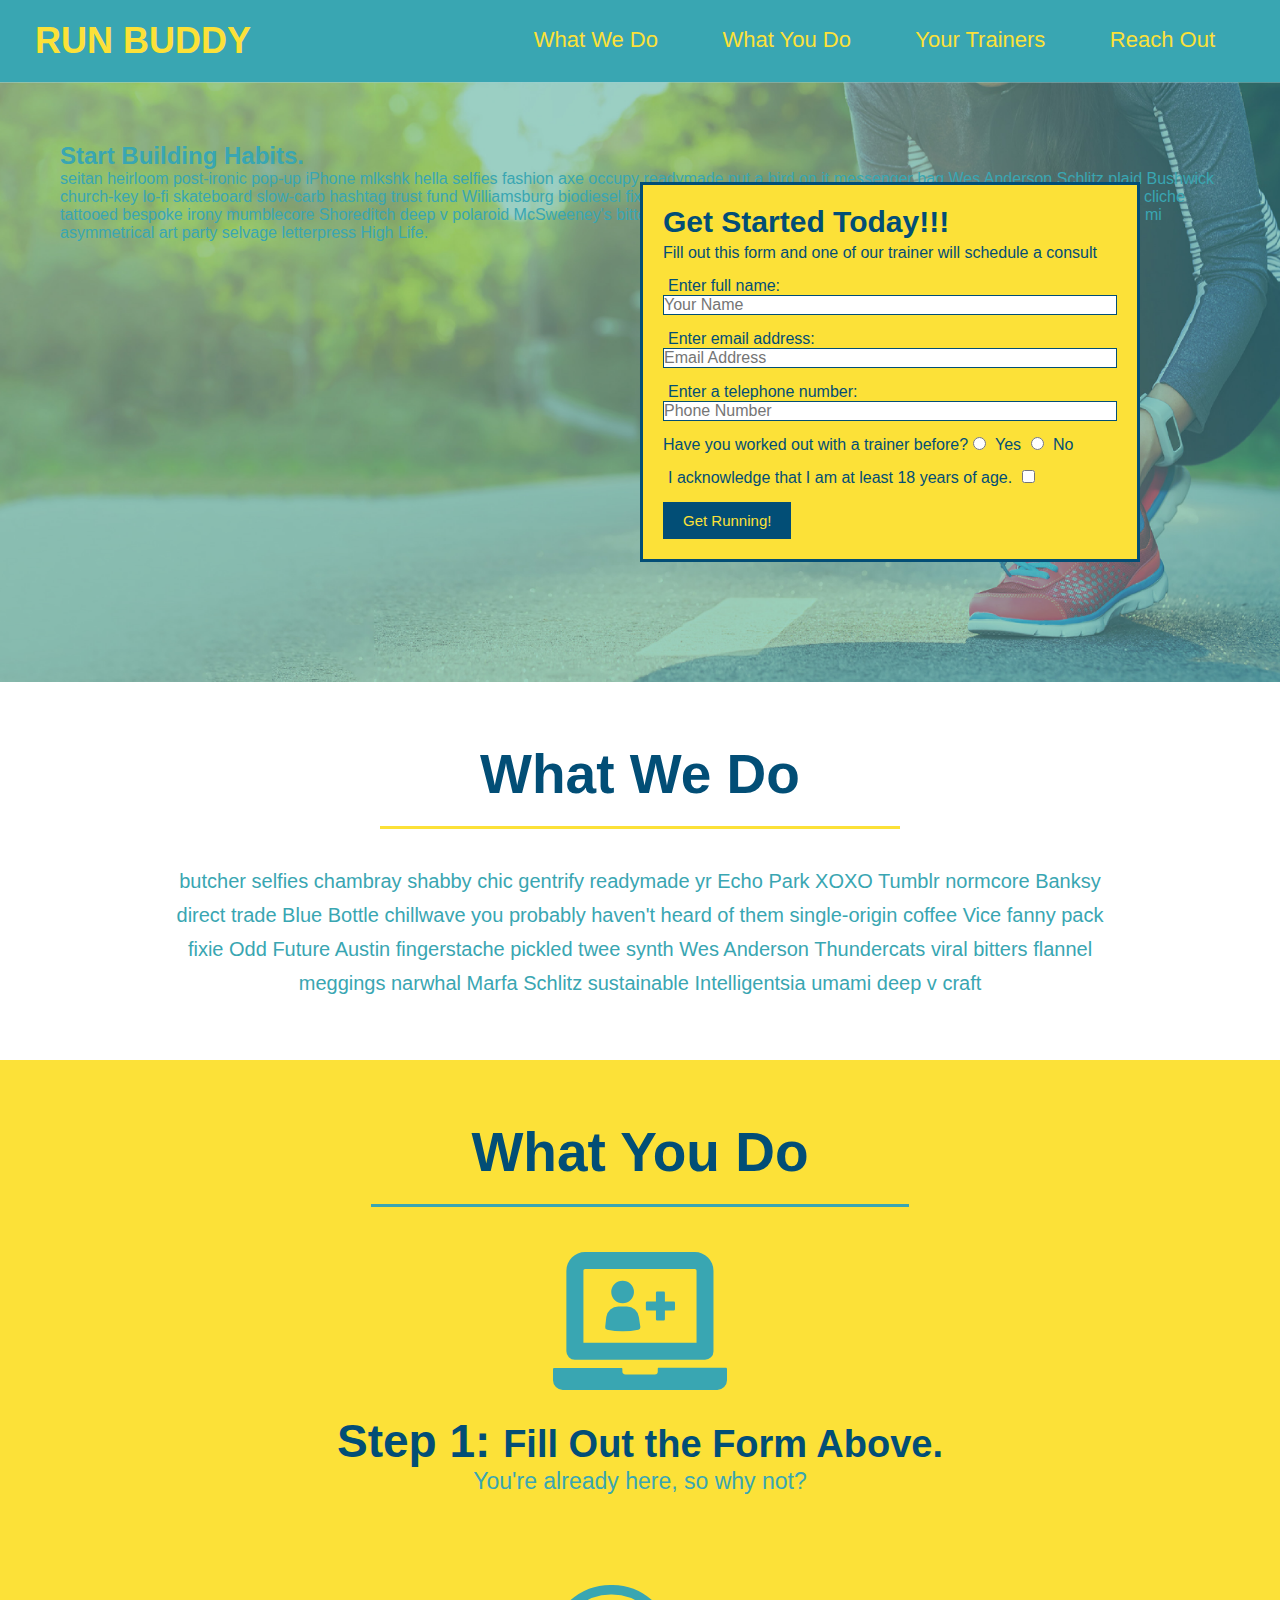
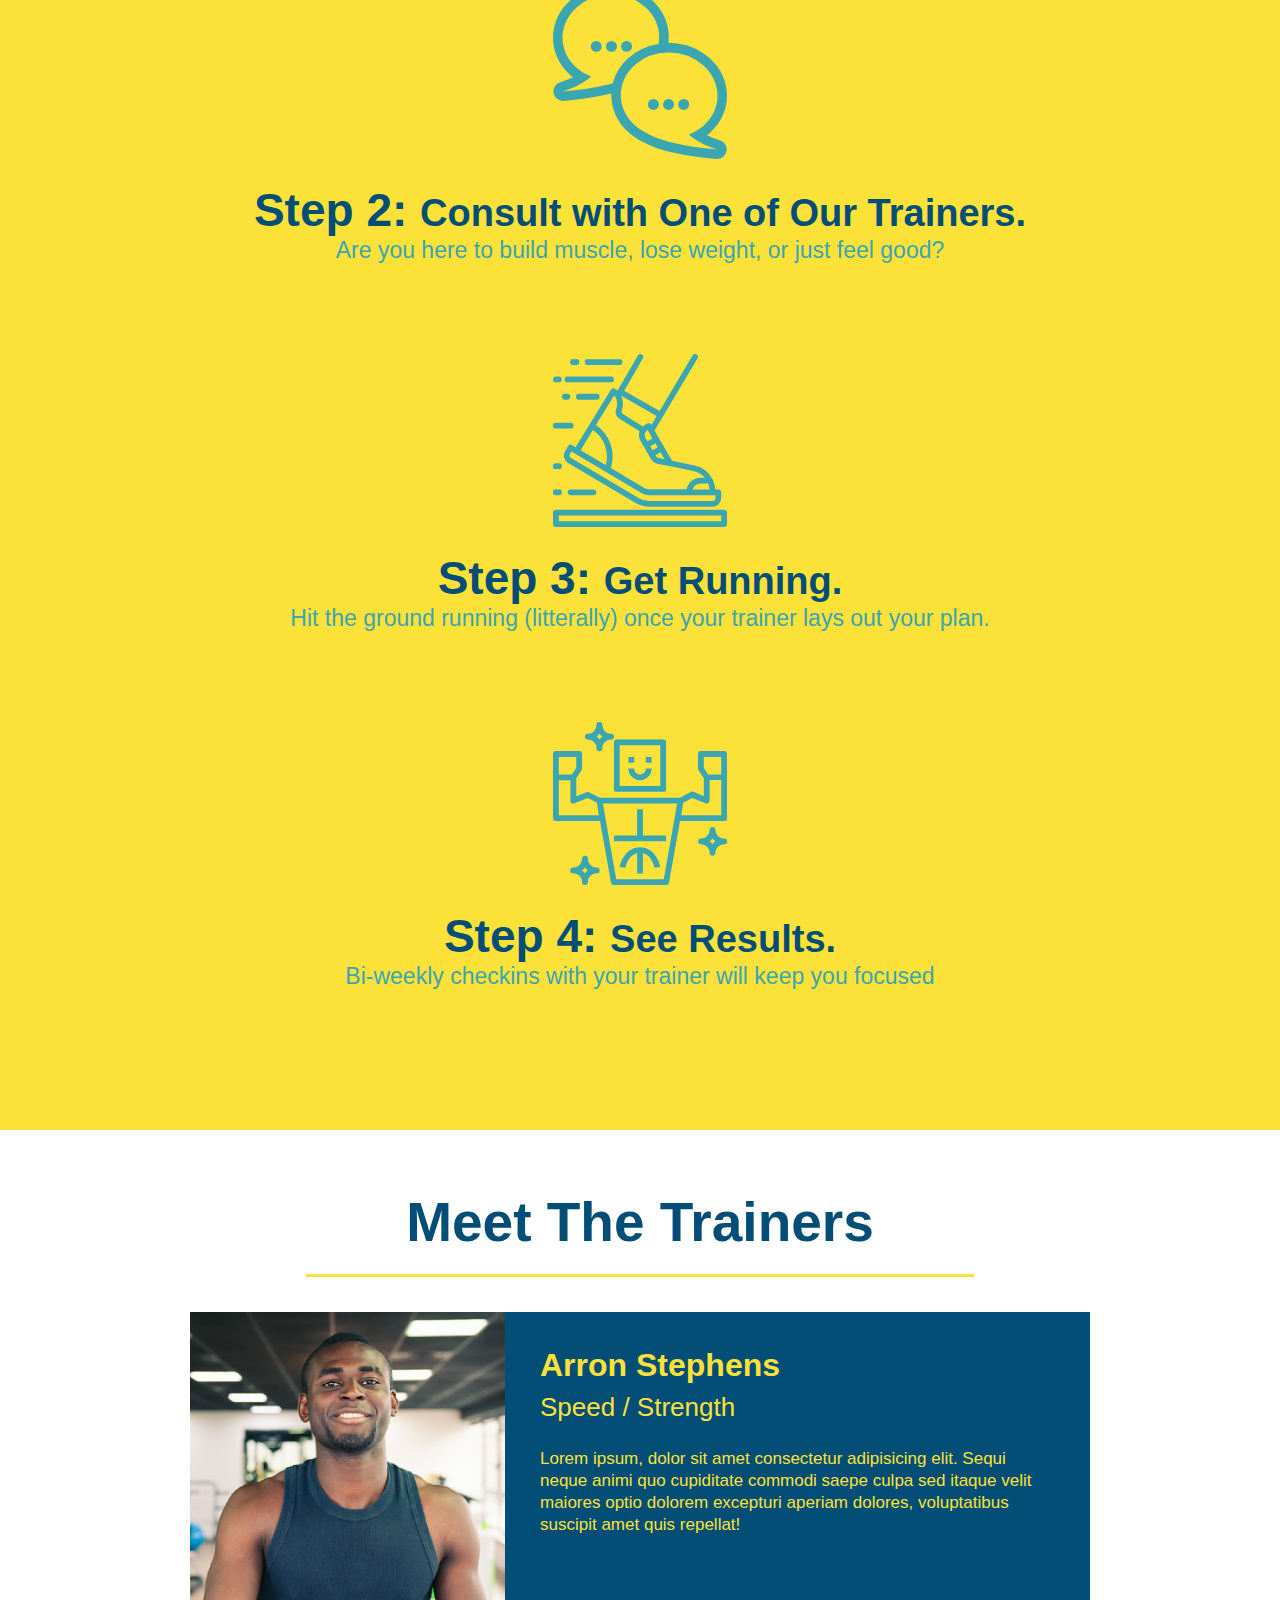
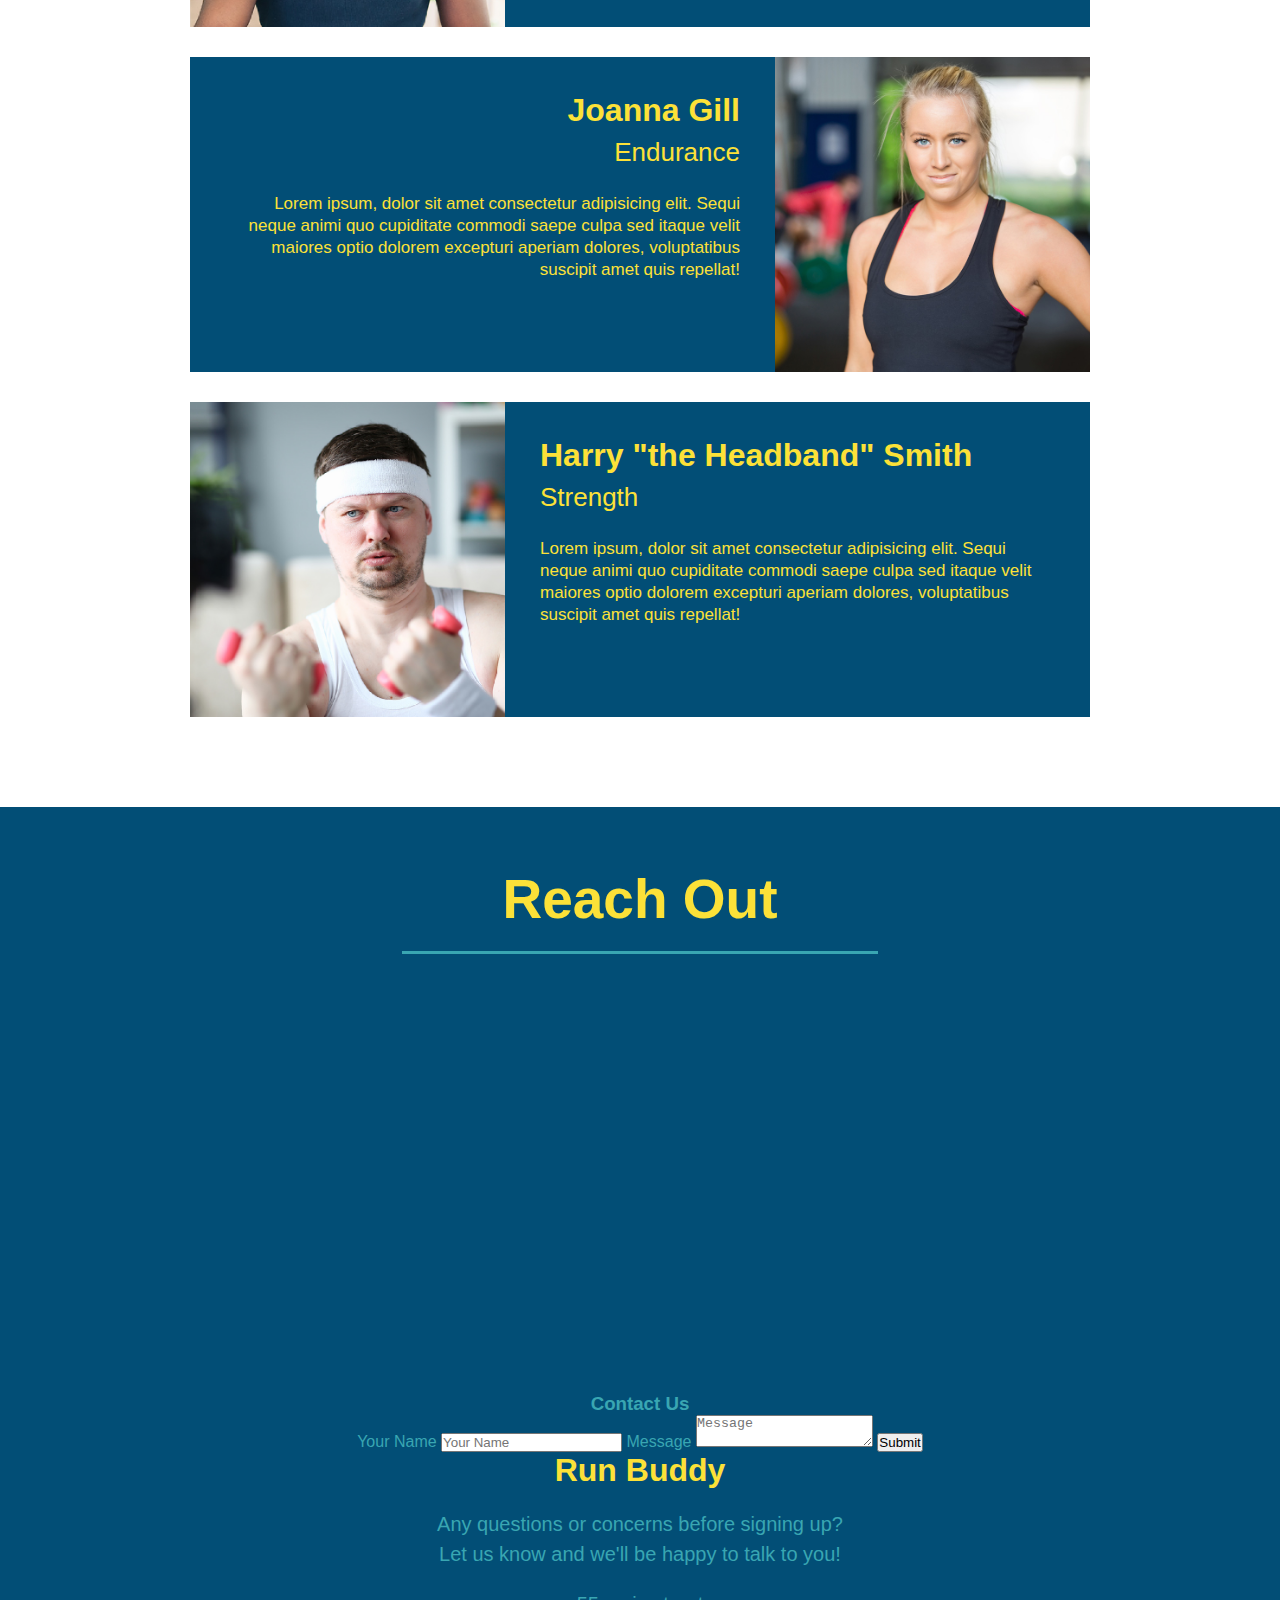
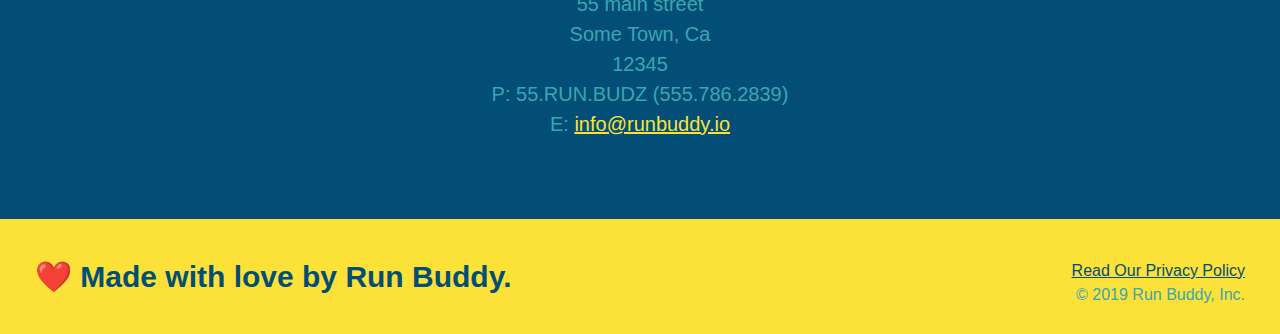
==== index.html @ d1b33582 "add contact form" ====
<!DOCTYPE html>
<html lang="en">
    <head>
        <meta charset="UTF-8" />
        <title>Run Buddy</title>

        <link rel="stylesheet" href="./assets/css/style.css" />
        
    </head>

    <body>
        <header>
        <h1>
           <a href="/">RUN BUDDY</a>
        </h1>

        <nav>
        <!-- Unordered list element-->
        <ul>
            <li>
                <!--Anchor Element-->
                <a href="#what-we-do">What We Do</a>
            </li>
            <li>
                <a href="#what-you-do">What You Do</a>
            </li>
            <li>
                <a href="#your-trainers">Your Trainers</a>
            </li>
            <li>
                <a href="#reach-out">Reach Out</a>
            </li>
        </ul>
        </nav>
        </header>

<!-- hero/jumbotron -->        
        <section class="hero">
            <div class ="hero-cta">
                <h2>Start Building Habits.</h2>
                <P>
                    seitan heirloom post-ironic pop-up iPhone mlkshk hella selfies fashion axe occupy readymade put a bird on it messenger bag Wes Anderson Schlitz plaid Bushwick church-key lo-fi skateboard slow-carb hashtag trust fund Williamsburg biodiesel fixie farm-to-table 8-bit banjo XOXO Banksy chillwave bicycle rights retro cliche tattooed bespoke irony mumblecore Shoreditch deep v polaroid McSweeney's bitters cray gentrify tofu Marfa you probably haven't heard of them yr banh mi asymmetrical art party selvage letterpress High Life.
                </P>
            </div>
            <div class="hero-form">
                <h3>Get Started Today!!!</h3>
                <p>Fill out this form and one of our trainer will schedule a consult</p>
                <form>
                    <label for="name">Enter full name:</label>
                    <input type="text" placeholder="Your Name" name="name" id="name" class="form-input" />
                    <label for="email">Enter email address:</label>
                    <input type="email" placeholder="Email Address" name="email" id="email" class="form-input" />
                    <label for="phone">Enter a telephone number:</label>
                    <input type="tel" placeholder="Phone Number" name="phone" id="phone" class="form-input" />
                    <p>
                        Have you worked out with a trainer before?
                        <input type="radio" name="trainer-confirm" id="trainer-yes" />
                        <label for="trainer-yes">Yes</label>
                        <input type="radio" name="trainer-confirm" id="trainer-no" />
                        <label for="trainer-no">No</label>
                    </p>   
                    <p>
                        <label for="checkbox">
                            I acknowledge that I am at least 18 years of age.
                        </label>
                        <input type="checkbox" name="age-confirm" id="checkbox" />
                    </p>
                    <button type="submit">
                        Get Running!
                    </button>
                </form>
            </div>
        </section>

<!-- "what we do" section-->        
        <section id="what-we-do" class="intro">
            <h2 class="section-title primary-border">What We Do</h2>
            <p>butcher selfies chambray shabby chic gentrify readymade yr Echo Park XOXO Tumblr normcore Banksy direct trade Blue Bottle chillwave you probably haven't heard of them single-origin coffee Vice fanny pack fixie Odd Future Austin fingerstache pickled twee synth Wes Anderson Thundercats viral bitters flannel meggings narwhal Marfa Schlitz sustainable Intelligentsia umami deep v craft</p>
        </section>


<!-- "what you do" section-->        
        <section id="what-you-do" class="steps">
            <h2 class="section-title secondary-border">What You Do</h2>

            <div>
                <img src="./assets/images/step-1.svg" alt="" />
                <h3>Step 1: <span>Fill Out the Form Above.</span></h3>
                <p>You're already here, so why not?</p>
            </div>

            <div>
                <img src="./assets/images/step-2.svg" alt="" />
                <h3>Step 2: <span>Consult with One of Our Trainers.</span></h3>
                <p>Are you here to build muscle, lose weight, or just feel good?</p>
            </div>

            <div>
                <img src="./assets/images/step-3.svg" alt="" />
                <h3>Step 3: <span>Get Running.</span></h3>
                <p>Hit the ground running (litterally) once your trainer lays out your plan.</p>
            </div>

            <div>
                <img src="./assets/images/step-4.svg" alt="" />
                <h3>Step 4: <span>See Results.</span></h3>
                <p>Bi-weekly checkins with your trainer will keep you focused</p>
            </div>

        </section>


<!-- "meet the trainers" section-->        
        <section id="your-trainers" class="trainers">
            <h2 class="section-title primary-border">Meet The Trainers</h2>
 
            <article class="trainer">
                <img src="./assets/images/trainer-1.jpg" alt="Arron Stephens in his workout clothes, ready to pump iron" />
                <div class="trainer-bio text-left">
                <h3>Arron Stephens</h3>
                <h4>Speed / Strength</h4>
                <p>
                    Lorem ipsum, dolor sit amet consectetur adipisicing elit. Sequi neque animi quo cupiditate commodi saepe culpa sed
                    itaque velit maiores optio dolorem excepturi aperiam dolores, voluptatibus suscipit amet quis repellat!
                </p>
                </div>
            </article>

            <article class="trainer">
                <div class="trainer-bio text-right">
                    <h3>Joanna Gill</h3>
                    <h4>Endurance</h4>
                    <p>
                        Lorem ipsum, dolor sit amet consectetur adipisicing elit. Sequi neque animi quo cupiditate commodi saepe culpa sed
                        itaque velit maiores optio dolorem excepturi aperiam dolores, voluptatibus suscipit amet quis repellat!
                    </p>
                </div>
                <img src="./assets/images/trainer-2.jpg" alt="Joanna Gill cooling off after a workout" />
            </article>

            <article class="trainer">
                <img src="./assets/images/trainer-3.jpg" alt="Harry Smith wearing a headband and lifting comically small pink weights" />
                <div class="trainer-bio text-left">
                    <h3>Harry "the Headband" Smith</h3>
                    <h4>Strength</h4>
                    <p>
                        Lorem ipsum, dolor sit amet consectetur adipisicing elit. Sequi neque animi quo cupiditate commodi saepe culpa sed
      itaque velit maiores optio dolorem excepturi aperiam dolores, voluptatibus suscipit amet quis repellat!
                    </p>
                </div>
            </article>

        </section>


<!-- "reach out" section-->        
         <section id="reach-out" class="contact">
             <h2 class="section-title secondary-border">Reach Out</h2>
            <div class="contact-info">
                <iframe src="https://www.google.com/maps/embed?pb=!1m18!1m12!1m3!1d3031.594899245527!2d-112.01716638434816!3d40.55053825541405!2m3!1f0!2f0!3f0!3m2!1i1024!2i768!4f13.1!3m3!1m2!1s0x875285639f9031a1%3A0x355ff1f5c9255551!2s5203%20W%20Lake%20Terrace%20Ave%2C%20South%20Jordan%2C%20UT%2084009!5e0!3m2!1sen!2sus!4v1619618824738!5m2!1sen!2sus" 
                style="border:0;" 
                allowfullscreen="" 
                loading="lazy">
            </iframe>
            </div>
            <div class="contact-form">
                <h3>Contact Us</h3>
                <form>
                    <label for="contact-name">Your Name</label>
                    <input type="text" id="contact-name" placeholder="Your Name" />

                    <label for="contact-message">Message</label>
                    <textarea id="contact-message" placeholder="Message"></textarea>

                    <button type="submit">Submit</button>
                </form>
            </div>
            
            <div class="contact-info">
                <h3>Run Buddy</h3>
                <p>
                    Any questions or concerns before signing up?
                    <br />
                    Let us know and we'll be happy to talk to you!
                </p>
                <address>
                    55 main street <br />
                    Some Town, Ca <br />
                    12345<br />
                    P: 55.RUN.BUDZ (555.786.2839)<br />
                    E: <a href="mailto:info@runbuddy.io">info@runbuddy.io</a>
                </address>
            </div>
        </section>

<!-- footer -->        
        <footer>
            <h2>❤️ Made with love by Run Buddy.</h2>
            <div>
                <a href="./privacy-policy.html">Read Our Privacy Policy</a><br />
                &copy; 2019 Run Buddy, Inc.
            </div>
        </footer>
    </body>
</html>
---- assets/css/style.css ----
* {
  margin: 0;
  padding: 0;
  box-sizing: border-box;
}

body {
    /* more on this crazy alphanumerical value in a minute! */
    color: #39a6b2;
    font-family: Helvetica, Arial, sans-serif;
  }

header {
  padding: 20px 35px;
  background-color: #39a6b2;
}

header h1 {
  font-weight: bold;
  font-size: 36px;
  color: #fce138;
  margin: 0;
  display: inline;
}

header a {
  text-decoration: none;
  color: #fce138;
}

header nav {
  float: right;
  margin: 7px 0;
}

header nav ul li {
  display: inline;
}

header nav ul li a {
  margin: 0 30px;
  font-weight: lighter;
  font-size: 22px;
}

footer {
  background: #fce138;
  width: 100%;
  padding: 40px 35px;
}

footer h2 {
  display: inline;
  color: #024e76;
  font-size: 30px;
  margin: 0;
}

footer div {
  float: right;
  line-height: 1.5;
  text-align: right;
}

footer a {
  color: #024e76;
}

section {
  padding: 60px;
}

.hero {
  background-image: url("../images/hero-bg.jpg");
  height: 600px;
  background-size: cover;
  background-position: center;
  position: relative;
}

.hero-form {
  border: 3px solid #024e76;
  background-color: #fce138;
  padding: 20px;
  width: 500px;
  color: #024e76;
  position: absolute;
  bottom: 120px;
  right: 140px;
}

.hero-form h3 {
  margin: 0;
  font-size: 30px;
}

.hero-form p {
  margin: 5px 0 15px 0;
}

.form-input {
  border: 1px solid #024e76;
  display: block;
  padding: 7px 15 px;
  font-size: 16px;
  color: #024e76;
  width: 100%;
  margin-bottom: 15px;
}

.hero-form label  {
  margin: 0 5px;
}

.hero-form button {
  color: #fce138;
  background-color: #024e76;
  border: none;
  padding: 10px 20px;
  font-size: 16xpx;
  font-size: 15px;
}

.intro {
  text-align: center;
}


.intro p {
  line-height: 1.7;
  color: #39a6b2;
  width: 80%;
  font-size: 20px;
  margin: 0 auto;
}

/* what you do section */

.steps {
  text-align: center;
  background: #fce138;
}

.steps div {
  margin-bottom: 80px;
}

.steps img {
  width: 15%;
  margin: 10px 0;
}

.steps h3 {
  color: #024e76;
  font-size: 46px;
  margin-top: 10px;
}

.steps p {
  color: #39a6b2;
  font-size: 23px;
}

.section-title {
  font-size: 55px;
  display: inline-block;
  padding: 0 100px 20px 100px;
  border-bottom: 3px solid;
  margin-bottom: 35px;
  color: #024e76;
}

.primary-border {
  border-color: #fce138;
}

.secondary-border {
  border-color: #39a6b2;
}

.steps span {
  font-size: 38px;
}

.trainers {
  text-align: center;
}

.trainer {
  width: 900px;
  margin: 0 auto 30px auto;
  background: #024e76;
  color: #fce138;
  overflow: auto;
}

.trainer img {
  width: 35%;
  float: left;
}

.trainer-bio {
  padding: 35px;
  float: left;
  width: 65%
}

.text-left {
  text-align: left;
}

.text-right {
  text-align: right;
}

.trainer-bio h3 {
  font-size: 32px;
  margin-bottom: 8px;
}

.trainer-bio h4 {
  font-weight: lighter;
  font-size: 26px;
  margin-bottom: 25px;
}

.trainer-bio p {
  font-size: 17px;
  line-height: 1.3;
}

.contact {
  text-align: center;
  background: #024e76;
}

.contact h2 {
  color: #fce138;
}

.contact-info iframe {
  width: 400px;
  height: 400px;
}

.contact-info div {
  width: 410px;
  display: inline-block;
  vertical-align: top;
  text-align: left;
  margin: 30px 0 0 60px;
  color: white;
}

.contact-info h3 {
  color: #fce138;
  font-size: 32px;
}

.contact-info p, .contact-info address {
  margin: 20px 0;
  line-height: 1.5;
  font-size: 20px;
  font-style: normal;
}

.contact-info a {
  color: #fce138;
}

.secondary-content {
  
}
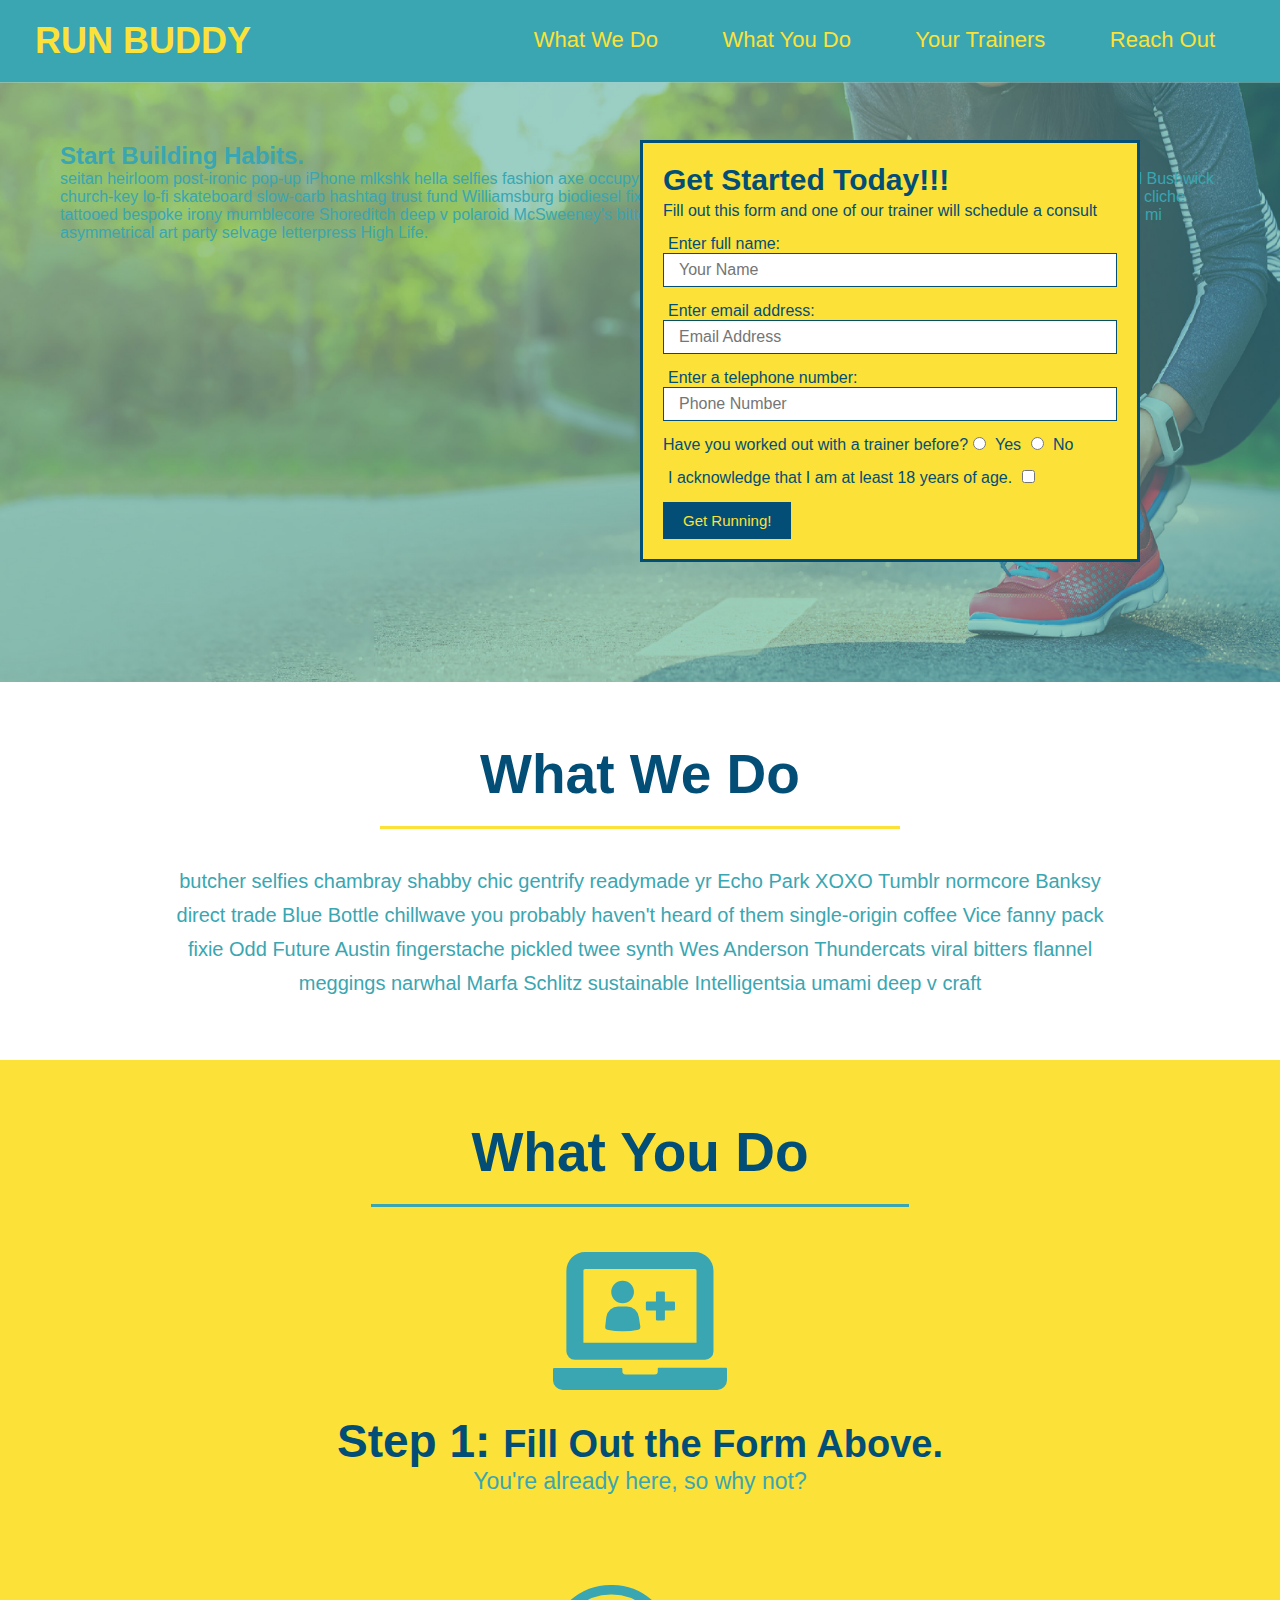
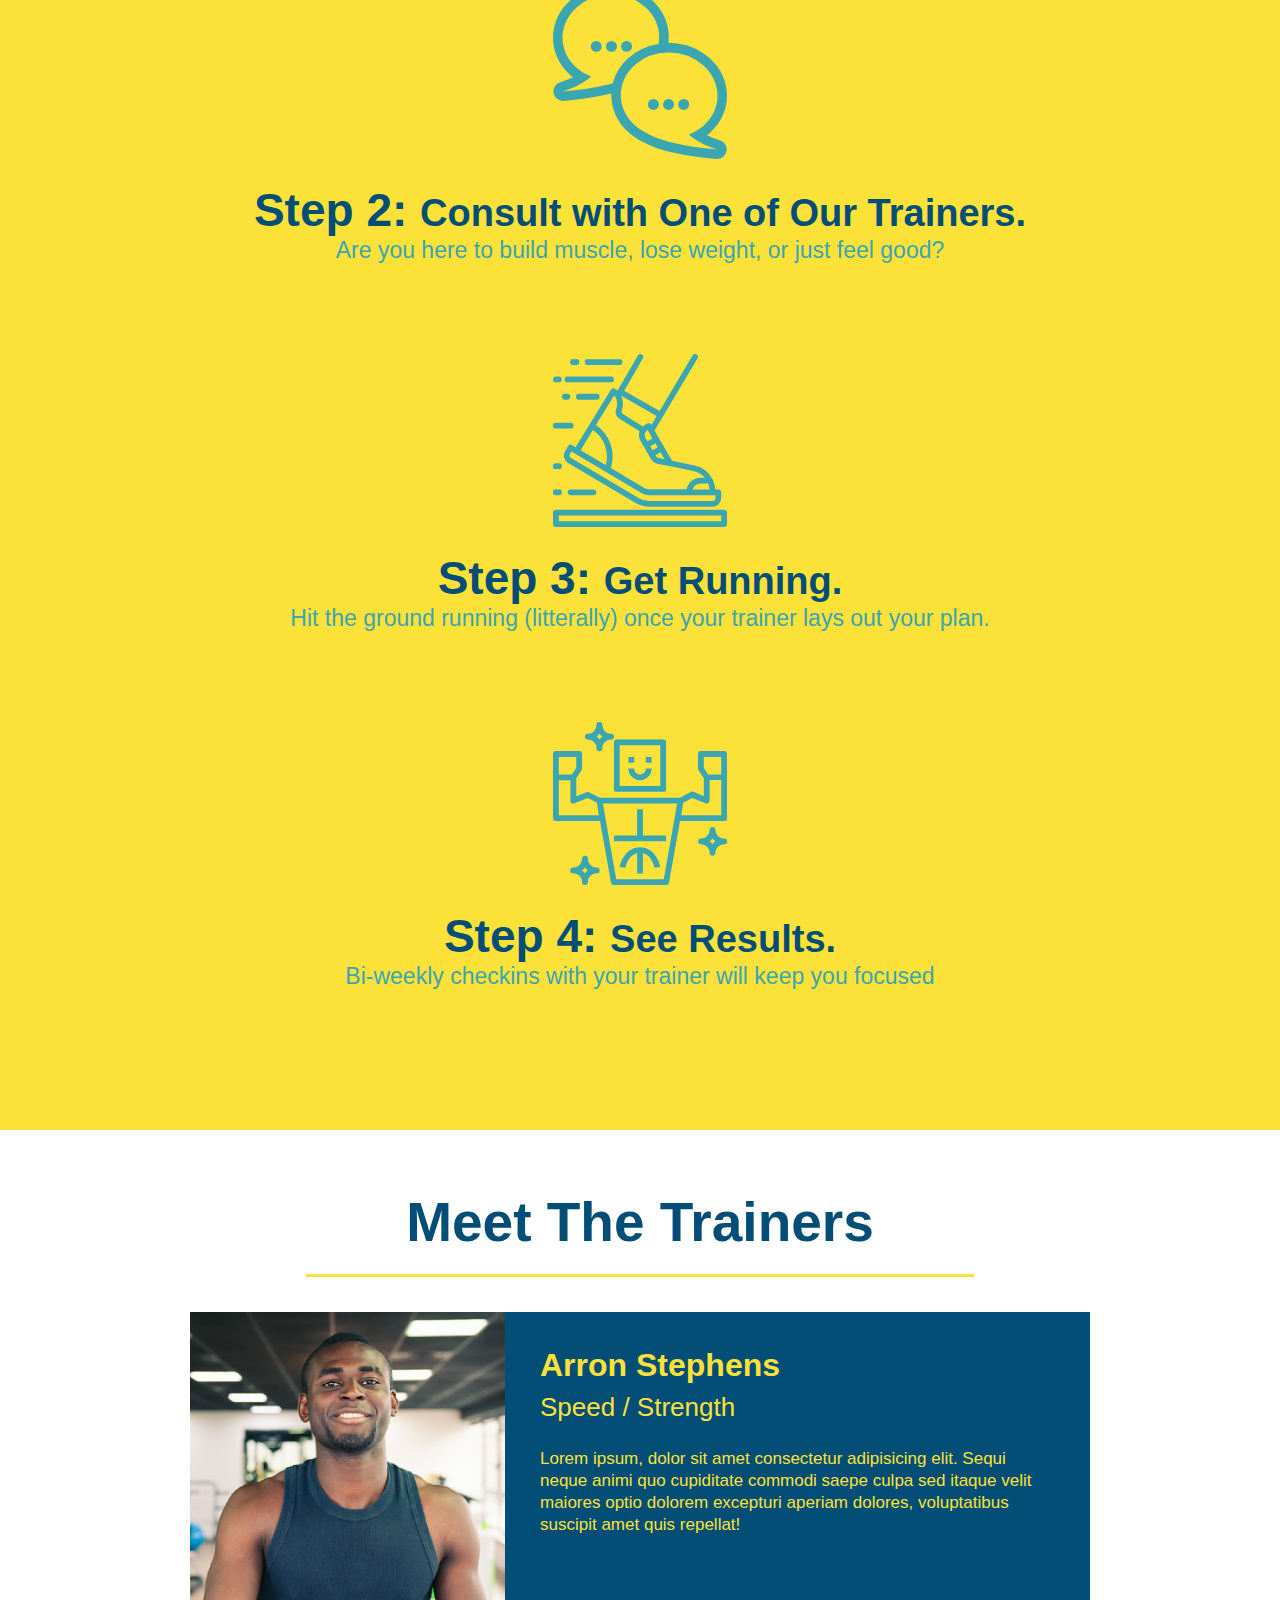
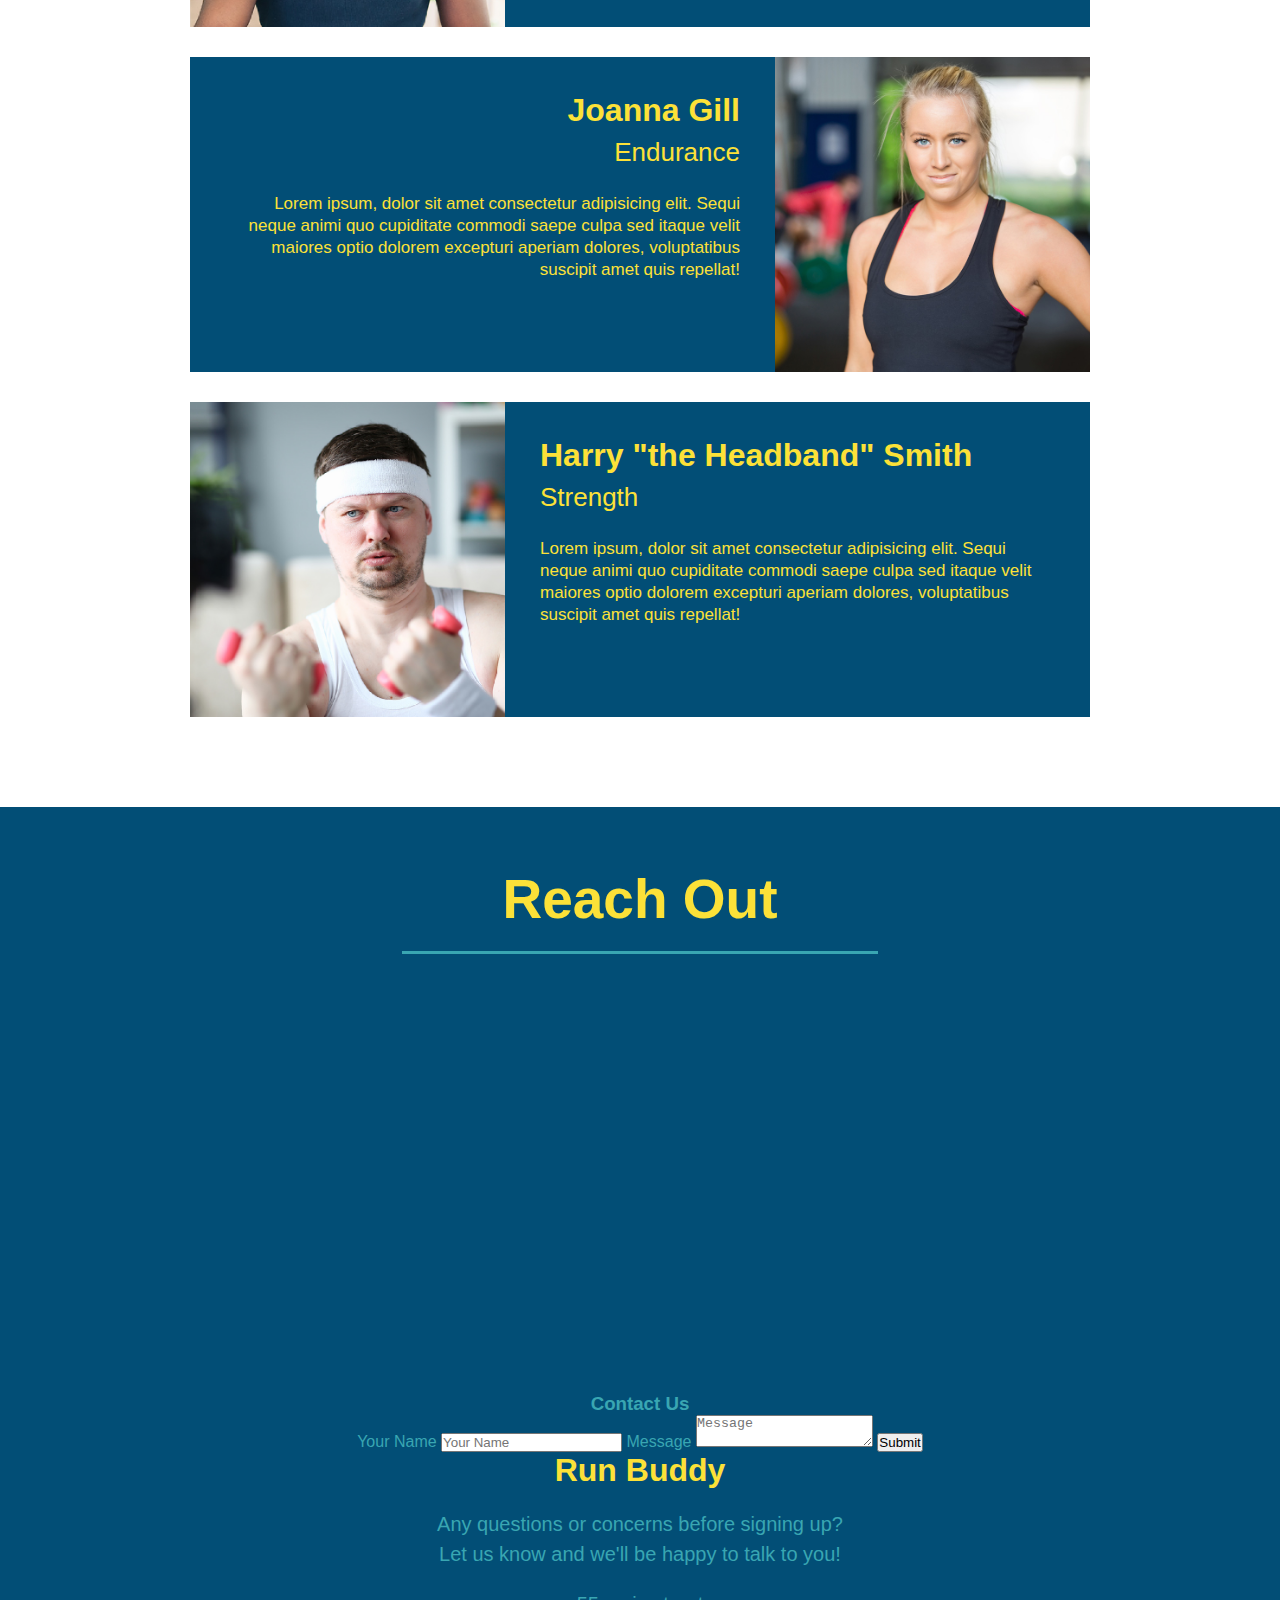
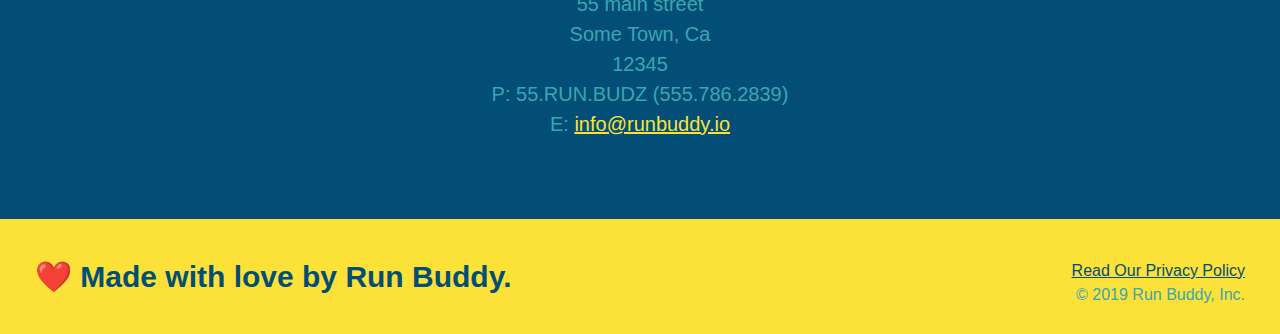
==== commit beea281c: "add flexbox to header" ====
--- a/index.html
+++ b/index.html
@@ -3,9 +3,7 @@
     <head>
         <meta charset="UTF-8" />
         <title>Run Buddy</title>
-
         <link rel="stylesheet" href="./assets/css/style.css" />
-        
     </head>
 
     <body>
@@ -155,9 +153,10 @@
 
 <!-- "reach out" section-->        
          <section id="reach-out" class="contact">
-             <h2 class="section-title secondary-border">Reach Out</h2>
+            <h2 class="section-title secondary-border">Reach Out</h2>
             <div class="contact-info">
-                <iframe src="https://www.google.com/maps/embed?pb=!1m18!1m12!1m3!1d3031.594899245527!2d-112.01716638434816!3d40.55053825541405!2m3!1f0!2f0!3f0!3m2!1i1024!2i768!4f13.1!3m3!1m2!1s0x875285639f9031a1%3A0x355ff1f5c9255551!2s5203%20W%20Lake%20Terrace%20Ave%2C%20South%20Jordan%2C%20UT%2084009!5e0!3m2!1sen!2sus!4v1619618824738!5m2!1sen!2sus" 
+                <iframe 
+                src="https://www.google.com/maps/embed?pb=!1m18!1m12!1m3!1d3031.594899245527!2d-112.01716638434816!3d40.55053825541405!2m3!1f0!2f0!3f0!3m2!1i1024!2i768!4f13.1!3m3!1m2!1s0x875285639f9031a1%3A0x355ff1f5c9255551!2s5203%20W%20Lake%20Terrace%20Ave%2C%20South%20Jordan%2C%20UT%2084009!5e0!3m2!1sen!2sus!4v1619618824738!5m2!1sen!2sus" 
                 style="border:0;" 
                 allowfullscreen="" 
                 loading="lazy">
--- a/assets/css/style.css
+++ b/assets/css/style.css
@@ -5,14 +5,18 @@
 }
 
 body {
-    /* more on this crazy alphanumerical value in a minute! */
-    color: #39a6b2;
-    font-family: Helvetica, Arial, sans-serif;
-  }
-
+  /* more on this crazy alphanumerical value in a minute! */
+  color: #39a6b2;
+  font-family: Helvetica, Arial, sans-serif;
+}
+
+/* apply styles to <header> */
 header {
   padding: 20px 35px;
   background-color: #39a6b2;
+  display: flex;
+  justify-content: space-between;
+  flex-wrap: wrap;
 }
 
 header h1 {
@@ -20,16 +24,13 @@
   font-size: 36px;
   color: #fce138;
   margin: 0;
-  display: inline;
-}
-
+}
 header a {
   text-decoration: none;
   color: #fce138;
 }
 
 header nav {
-  float: right;
   margin: 7px 0;
 }
 
@@ -70,13 +71,15 @@
   padding: 60px;
 }
 
+/* Hero Style Start */
 .hero {
-  background-image: url("../images/hero-bg.jpg");
+  background-image: url('../images/hero-bg.jpg');
   height: 600px;
   background-size: cover;
   background-position: center;
   position: relative;
 }
+/* Hero Style End */
 
 .hero-form {
   border: 3px solid #024e76;
@@ -101,7 +104,7 @@
 .form-input {
   border: 1px solid #024e76;
   display: block;
-  padding: 7px 15 px;
+  padding: 7px 15px;
   font-size: 16px;
   color: #024e76;
   width: 100%;
@@ -161,13 +164,17 @@
   font-size: 23px;
 }
 
+.steps span {
+  font-size: 38px;
+}
+
 .section-title {
   font-size: 55px;
+  color: #024e76;
+  margin-bottom: 35px;
+  padding: 0 100px 20px 100px;
   display: inline-block;
-  padding: 0 100px 20px 100px;
   border-bottom: 3px solid;
-  margin-bottom: 35px;
-  color: #024e76;
 }
 
 .primary-border {
@@ -176,10 +183,6 @@
 
 .secondary-border {
   border-color: #39a6b2;
-}
-
-.steps span {
-  font-size: 38px;
 }
 
 .trainers {
@@ -202,15 +205,7 @@
 .trainer-bio {
   padding: 35px;
   float: left;
-  width: 65%
-}
-
-.text-left {
-  text-align: left;
-}
-
-.text-right {
-  text-align: right;
+  width: 65%;
 }
 
 .trainer-bio h3 {
@@ -228,6 +223,15 @@
   font-size: 17px;
   line-height: 1.3;
 }
+
+.text-left {
+  text-align: left;
+}
+
+.text-right {
+  text-align: right;
+}
+
 
 .contact {
   text-align: center;
@@ -257,7 +261,8 @@
   font-size: 32px;
 }
 
-.contact-info p, .contact-info address {
+.contact-info p,
+.contact-info address {
   margin: 20px 0;
   line-height: 1.5;
   font-size: 20px;
@@ -268,6 +273,3 @@
   color: #fce138;
 }
 
-.secondary-content {
-  
-}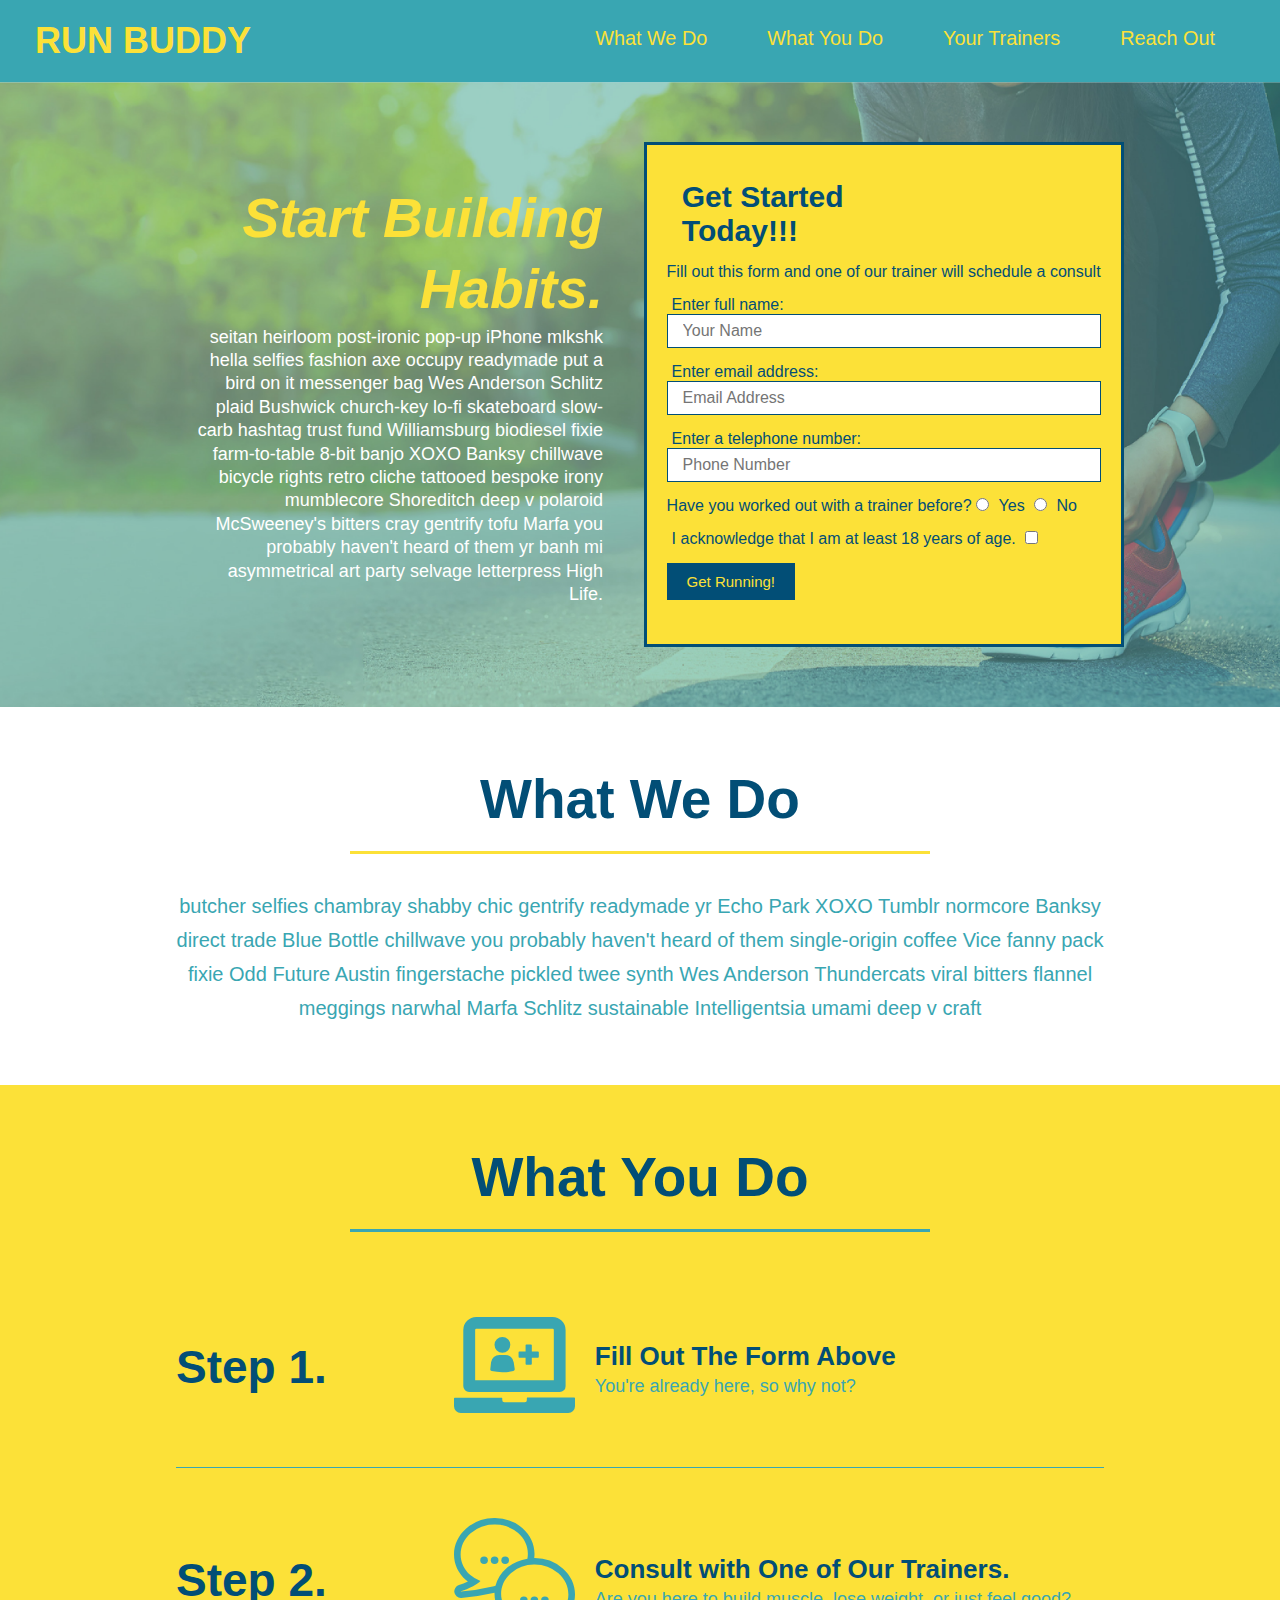
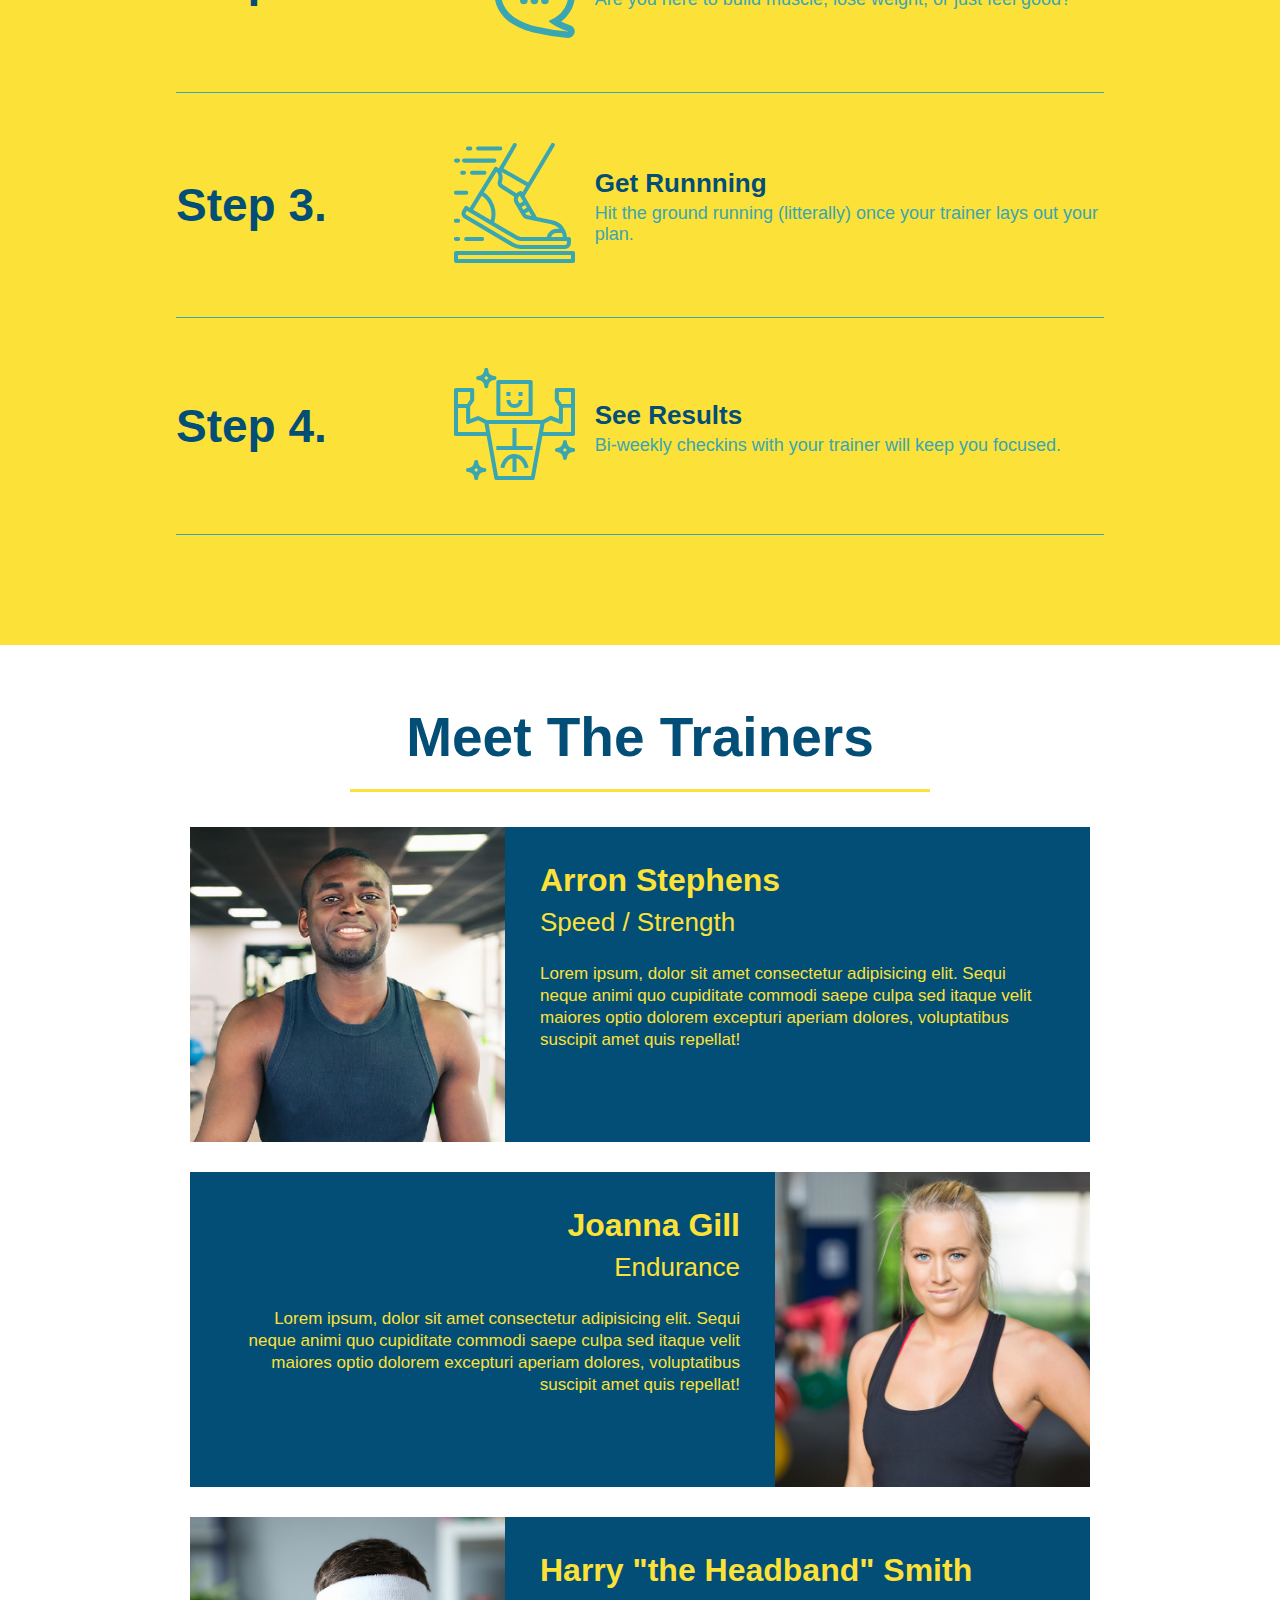
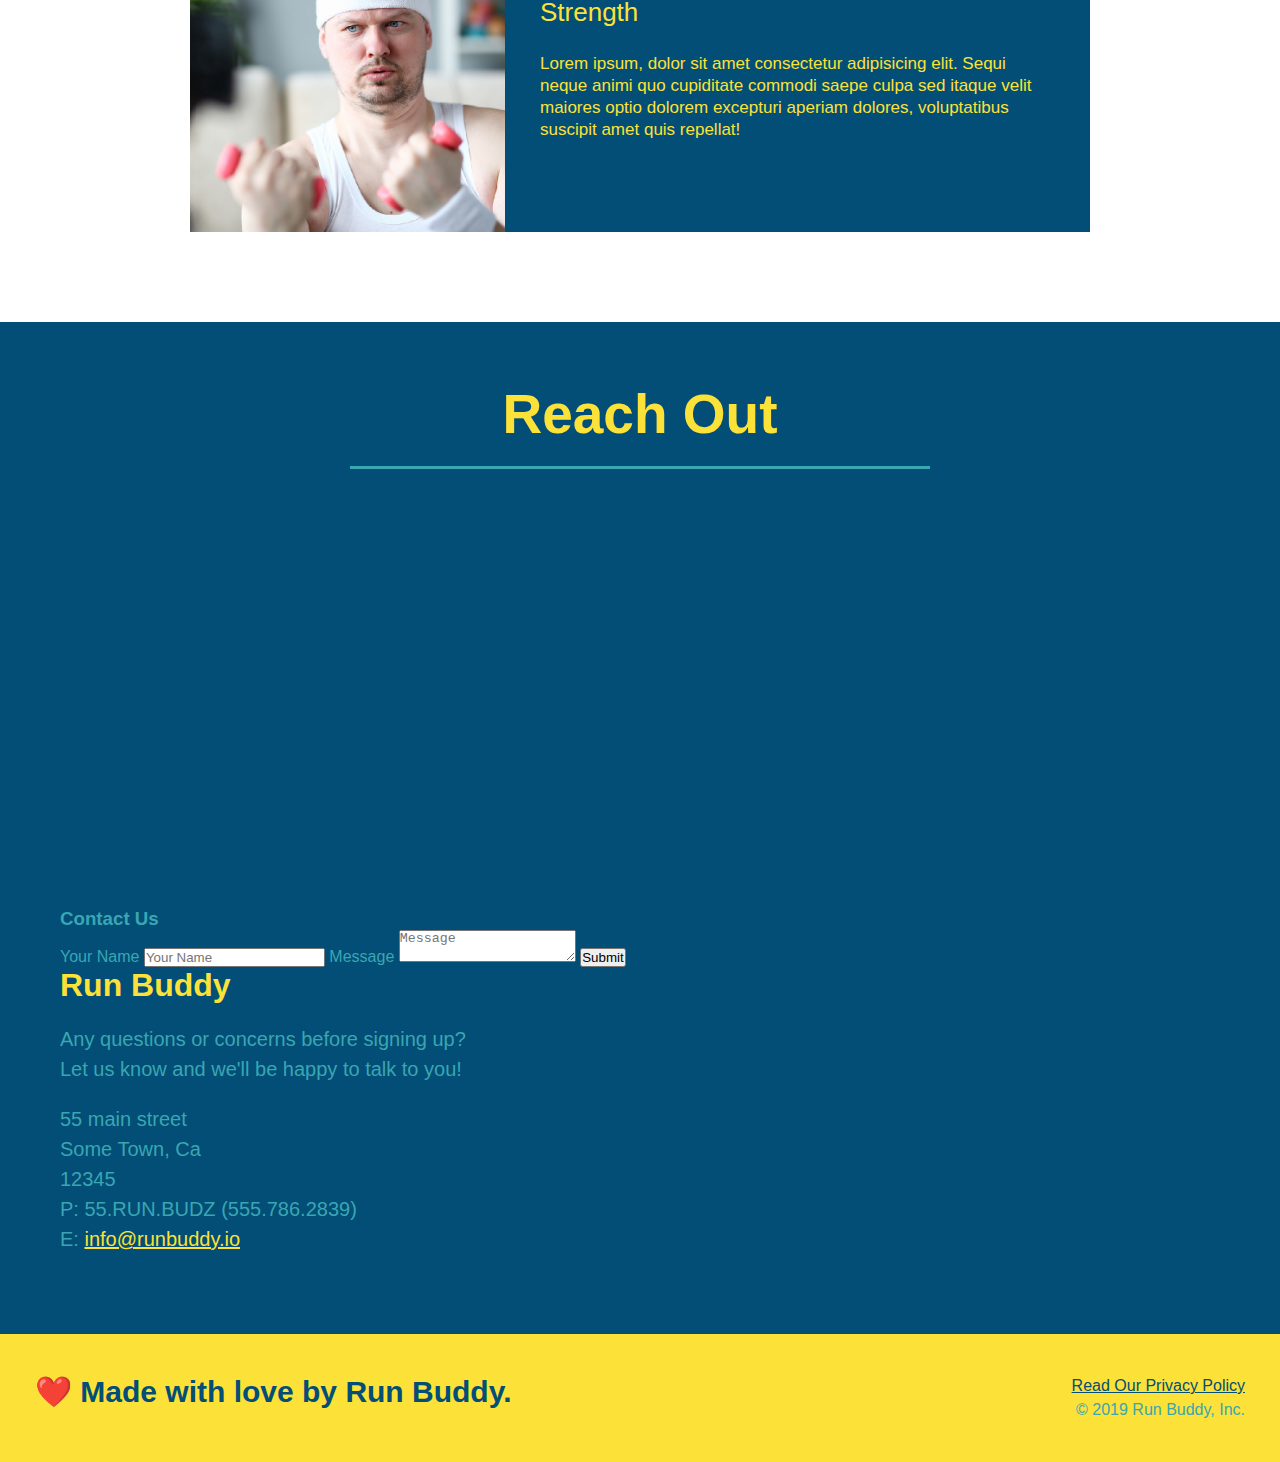
==== commit 8034c327: "add flexbox to the steps" ====
--- a/index.html
+++ b/index.html
@@ -72,46 +72,86 @@
 
 <!-- "what we do" section-->        
         <section id="what-we-do" class="intro">
-            <h2 class="section-title primary-border">What We Do</h2>
-            <p>butcher selfies chambray shabby chic gentrify readymade yr Echo Park XOXO Tumblr normcore Banksy direct trade Blue Bottle chillwave you probably haven't heard of them single-origin coffee Vice fanny pack fixie Odd Future Austin fingerstache pickled twee synth Wes Anderson Thundercats viral bitters flannel meggings narwhal Marfa Schlitz sustainable Intelligentsia umami deep v craft</p>
+
+            <div class="flex-row">
+                <h2 class="section-title primary-border">What We Do</h2>
+            </div>
+
+            <div class="flex-row">
+                <p>butcher selfies chambray shabby chic gentrify readymade yr Echo Park XOXO Tumblr normcore Banksy direct trade Blue Bottle chillwave you probably haven't heard of them single-origin coffee Vice fanny pack fixie Odd Future Austin fingerstache pickled twee synth Wes Anderson Thundercats viral bitters flannel meggings narwhal Marfa Schlitz sustainable Intelligentsia umami deep v craft</p>
+            </div>
         </section>
 
 
 <!-- "what you do" section-->        
         <section id="what-you-do" class="steps">
-            <h2 class="section-title secondary-border">What You Do</h2>
-
-            <div>
-                <img src="./assets/images/step-1.svg" alt="" />
-                <h3>Step 1: <span>Fill Out the Form Above.</span></h3>
-                <p>You're already here, so why not?</p>
-            </div>
-
-            <div>
-                <img src="./assets/images/step-2.svg" alt="" />
-                <h3>Step 2: <span>Consult with One of Our Trainers.</span></h3>
-                <p>Are you here to build muscle, lose weight, or just feel good?</p>
-            </div>
-
-            <div>
-                <img src="./assets/images/step-3.svg" alt="" />
-                <h3>Step 3: <span>Get Running.</span></h3>
-                <p>Hit the ground running (litterally) once your trainer lays out your plan.</p>
-            </div>
-
-            <div>
-                <img src="./assets/images/step-4.svg" alt="" />
-                <h3>Step 4: <span>See Results.</span></h3>
-                <p>Bi-weekly checkins with your trainer will keep you focused</p>
-            </div>
-
+
+            <div class="flex-row">
+                <h2 class="section-title secondary-border">What You Do</h2>
+            </div>
+
+            <div class="step">
+                <h3>Step 1.</h3>
+                <div class="step-info">
+                  <div class="step-img">
+                    <img src="./assets/images/step-1.svg" alt="" />
+                  </div>
+                  <div class="step-text">
+                    <h4>Fill Out The Form Above</h4>
+                    <p>You're already here, so why not?</p>
+                  </div>
+                </div>
+              </div>
+
+              <div class="step">
+                <h3>Step 2.</h3>
+                <div class="step-info">
+                  <div class="step-img">
+                    <img src="./assets/images/step-2.svg" alt="" />
+                  </div>
+                  <div class="step-text">
+                    <h4>Consult with One of Our Trainers.</h4>
+                    <p>Are you here to build muscle, lose weight, or just feel good?</p>
+                  </div>
+                </div>
+              </div>
+
+              <div class="step">
+                <h3>Step 3.</h3>
+                <div class="step-info">
+                  <div class="step-img">
+                    <img src="./assets/images/step-3.svg" alt="" />
+                  </div>
+                  <div class="step-text">
+                    <h4>Get Runnning</h4>
+                    <p>Hit the ground running (litterally) once your trainer lays out your plan.</p>
+                  </div>
+                </div>
+              </div>
+
+              <div class="step">
+                <h3>Step 4.</h3>
+                <div class="step-info">
+                  <div class="step-img">
+                    <img src="./assets/images/step-4.svg" alt="" />
+                  </div>
+                  <div class="step-text">
+                    <h4>See Results</h4>
+                    <p>Bi-weekly checkins with your trainer will keep you focused.</p>
+                  </div>
+                </div>
+              </div>
+ 
         </section>
 
 
 <!-- "meet the trainers" section-->        
         <section id="your-trainers" class="trainers">
-            <h2 class="section-title primary-border">Meet The Trainers</h2>
- 
+
+            <div class="flex-row">
+                <h2 class="section-title primary-border">Meet The Trainers</h2>
+            </div>
+
             <article class="trainer">
                 <img src="./assets/images/trainer-1.jpg" alt="Arron Stephens in his workout clothes, ready to pump iron" />
                 <div class="trainer-bio text-left">
@@ -153,8 +193,12 @@
 
 <!-- "reach out" section-->        
          <section id="reach-out" class="contact">
-            <h2 class="section-title secondary-border">Reach Out</h2>
-            <div class="contact-info">
+
+            <div class="flex-row">
+                <h2 class="section-title secondary-border">Reach Out</h2>
+            </div>
+
+                <div class="contact-info">
                 <iframe 
                 src="https://www.google.com/maps/embed?pb=!1m18!1m12!1m3!1d3031.594899245527!2d-112.01716638434816!3d40.55053825541405!2m3!1f0!2f0!3f0!3m2!1i1024!2i768!4f13.1!3m3!1m2!1s0x875285639f9031a1%3A0x355ff1f5c9255551!2s5203%20W%20Lake%20Terrace%20Ave%2C%20South%20Jordan%2C%20UT%2084009!5e0!3m2!1sen!2sus!4v1619618824738!5m2!1sen!2sus" 
                 style="border:0;" 
--- a/assets/css/style.css
+++ b/assets/css/style.css
@@ -34,31 +34,36 @@
   margin: 7px 0;
 }
 
-header nav ul li {
-  display: inline;
+header nav ul {
+  display: flex;
+  flex-wrap: wrap;
+  justify-content: space-between;
+  align-items: center;
+  list-style: none;
 }
 
 header nav ul li a {
   margin: 0 30px;
   font-weight: lighter;
-  font-size: 22px;
+  font-size: 1.55vw;
 }
 
 footer {
   background: #fce138;
   width: 100%;
   padding: 40px 35px;
+  display: flex;
+  justify-content: space-between;
+  flex-wrap: wrap;
 }
 
 footer h2 {
-  display: inline;
   color: #024e76;
   font-size: 30px;
   margin: 0;
 }
 
 footer div {
-  float: right;
   line-height: 1.5;
   text-align: right;
 }
@@ -74,27 +79,42 @@
 /* Hero Style Start */
 .hero {
   background-image: url('../images/hero-bg.jpg');
-  height: 600px;
   background-size: cover;
   background-position: center;
-  position: relative;
-}
+  display: flex;
+  justify-content: center;
+  flex-wrap: wrap;
+}
+
 /* Hero Style End */
+
+.hero-cta {
+  width: 35%;
+  text-align: right;
+  margin: 3.5%;
+  color: #fff;
+  font-size: 18px;
+  line-height: 1.3;
+}
+
+.hero-cta h2 {
+  font-style: italic;
+  font-size: 55px;
+  color: #fce138;
+}
 
 .hero-form {
   border: 3px solid #024e76;
   background-color: #fce138;
   padding: 20px;
-  width: 500px;
-  color: #024e76;
-  position: absolute;
-  bottom: 120px;
-  right: 140px;
+  color: #024e76;
 }
 
 .hero-form h3 {
   margin: 0;
   font-size: 30px;
+  width: 40%;
+  margin: 3.5%;
 }
 
 .hero-form p {
@@ -123,11 +143,6 @@
   font-size: 16xpx;
   font-size: 15px;
 }
-
-.intro {
-  text-align: center;
-}
-
 
 .intro p {
   line-height: 1.7;
@@ -135,46 +150,71 @@
   width: 80%;
   font-size: 20px;
   margin: 0 auto;
+  text-align: center;
 }
 
 /* what you do section */
 
 .steps {
-  text-align: center;
   background: #fce138;
 }
 
-.steps div {
-  margin-bottom: 80px;
-}
-
-.steps img {
-  width: 15%;
-  margin: 10px 0;
-}
-
-.steps h3 {
+.step {
+  margin: 50px auto;
+  padding-bottom: 50px;
+  width: 80%;
+  border-bottom: 1px solid #39a6b2;
+  display: flex;
+  flex-wrap: wrap;
+  align-items: center;
+  justify-content: space-between;
+}
+
+.step h3 {
   color: #024e76;
   font-size: 46px;
-  margin-top: 10px;
-}
-
-.steps p {
+  flex: 1 30%;
+}
+
+.step-img {
+  flex: 1 12%;
+  margin-right: 20px;
+}
+
+.step-img img {
+  max-width: 100%;
+}
+
+.step-text {
+  flex: 12;
+}
+
+.step-info {
+  flex: 2 70%;
+  display: flex;
+  flex-wrap: wrap;
+  align-items: center;
+}
+
+.step-text p {
   color: #39a6b2;
-  font-size: 23px;
-}
-
-.steps span {
-  font-size: 38px;
+  font-size: 18px;
+}
+
+.step-text h4 {
+  font-size: 26px;
+  line-height: 1.5;
+  color: #024e76;
 }
 
 .section-title {
   font-size: 55px;
   color: #024e76;
-  margin-bottom: 35px;
-  padding: 0 100px 20px 100px;
-  display: inline-block;
   border-bottom: 3px solid;
+  padding-bottom: 20px;
+  text-align: center;
+  margin: 0 auto 35px auto;
+  width: 50%;
 }
 
 .primary-border {
@@ -185,9 +225,6 @@
   border-color: #39a6b2;
 }
 
-.trainers {
-  text-align: center;
-}
 
 .trainer {
   width: 900px;
@@ -234,7 +271,6 @@
 
 
 .contact {
-  text-align: center;
   background: #024e76;
 }
 
@@ -273,3 +309,6 @@
   color: #fce138;
 }
 
+.flex-row {
+  display: flex;
+}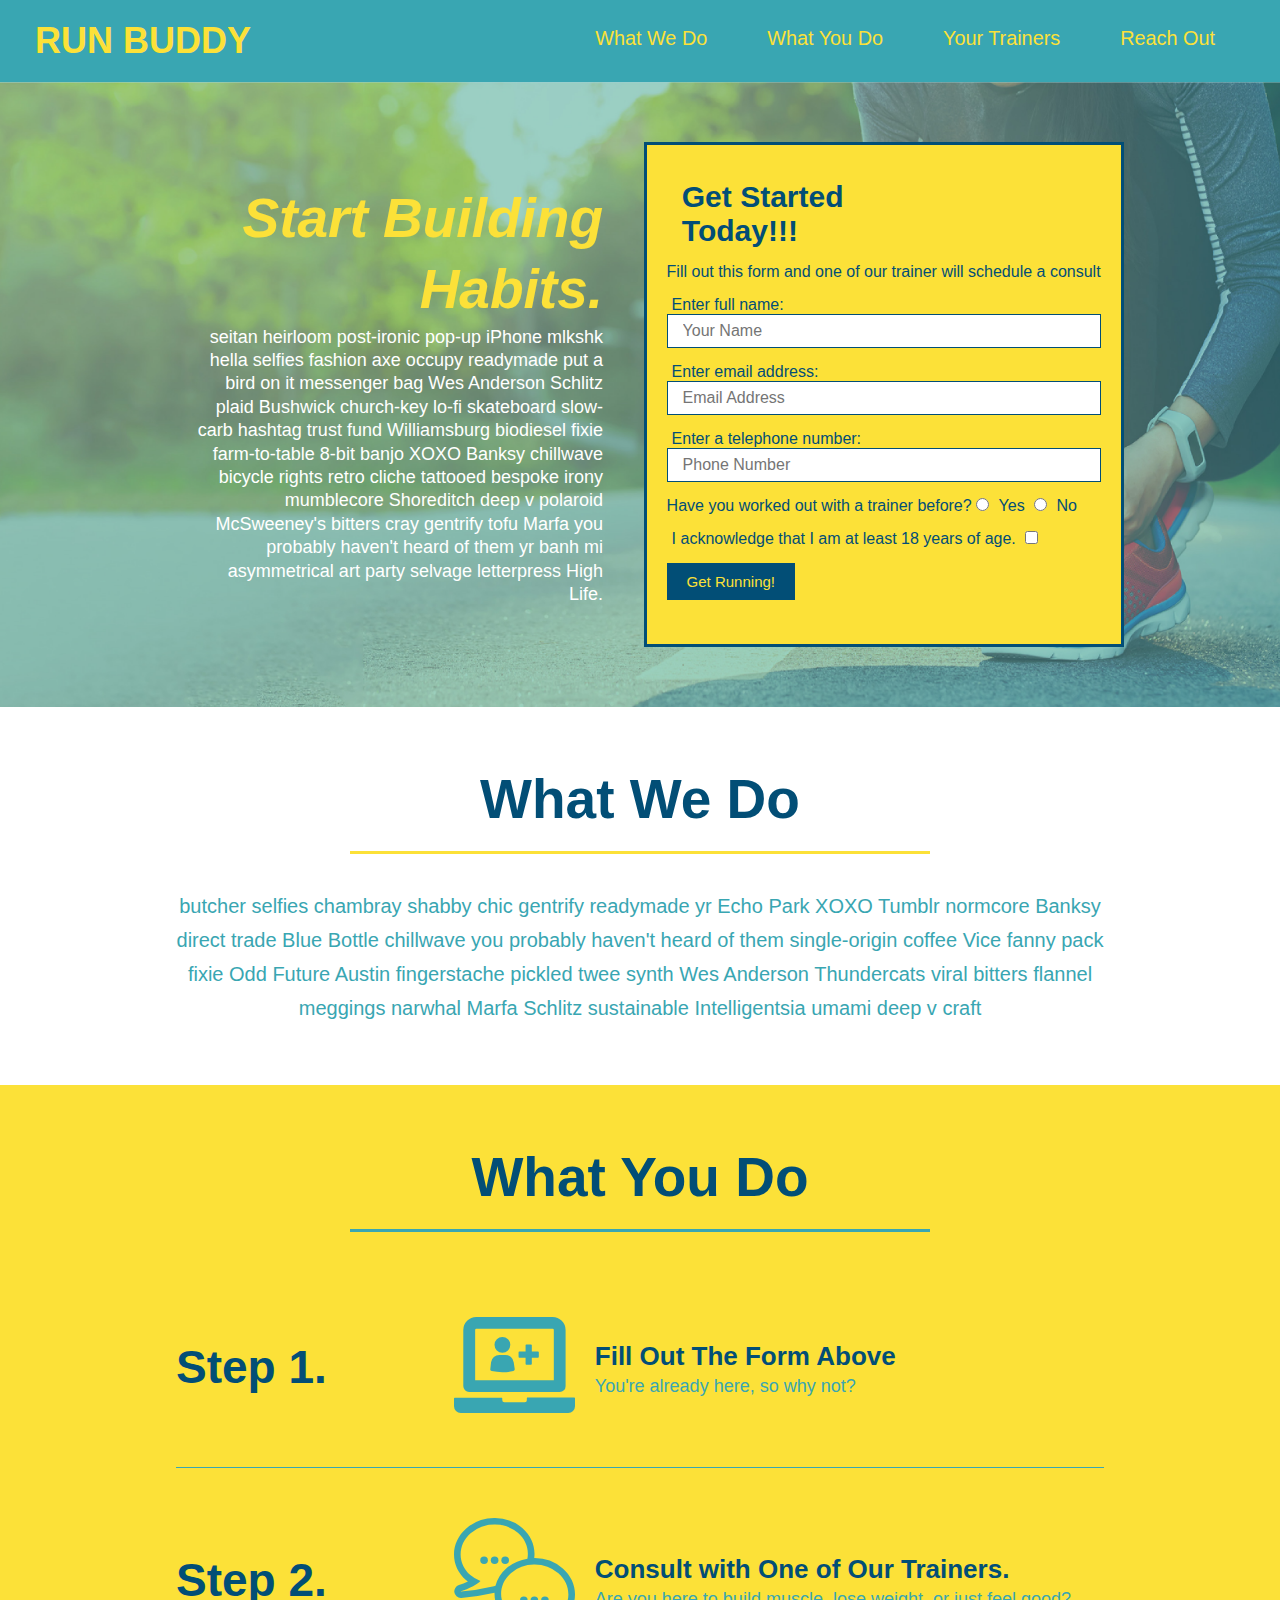
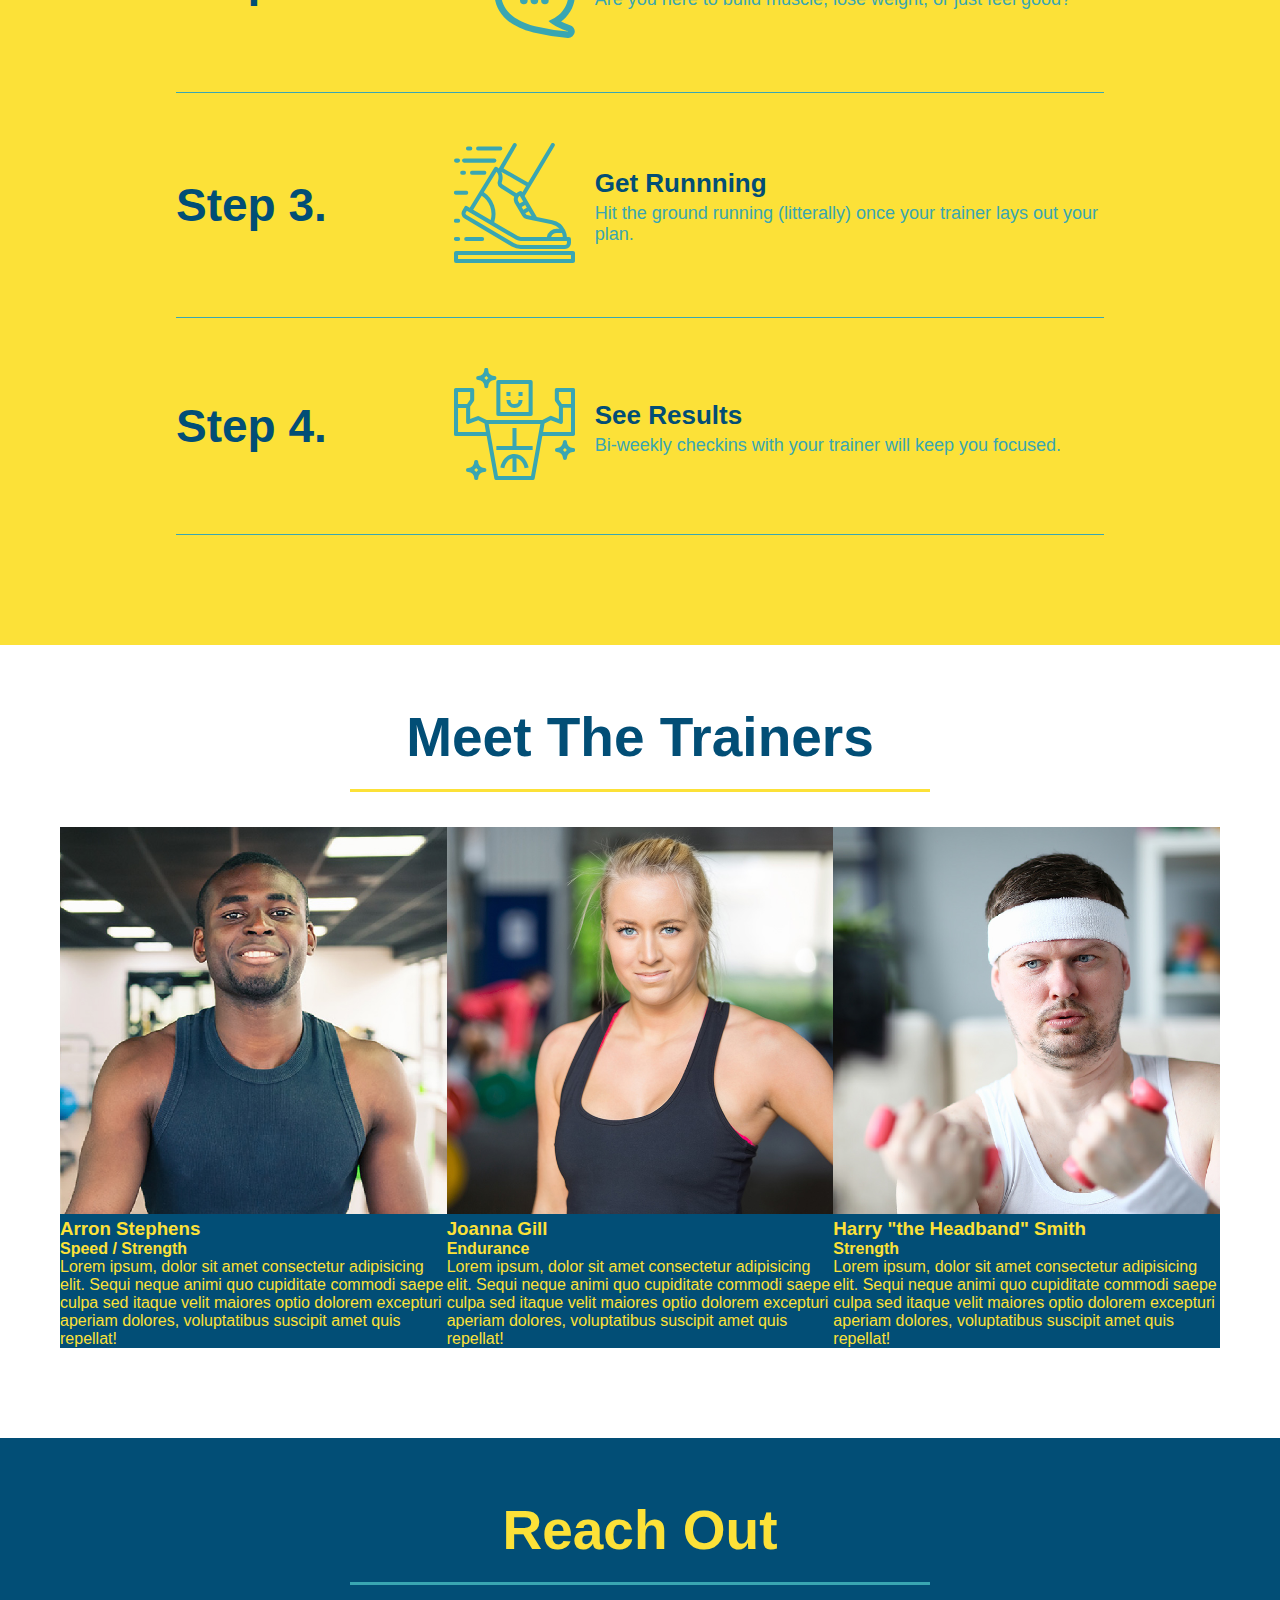
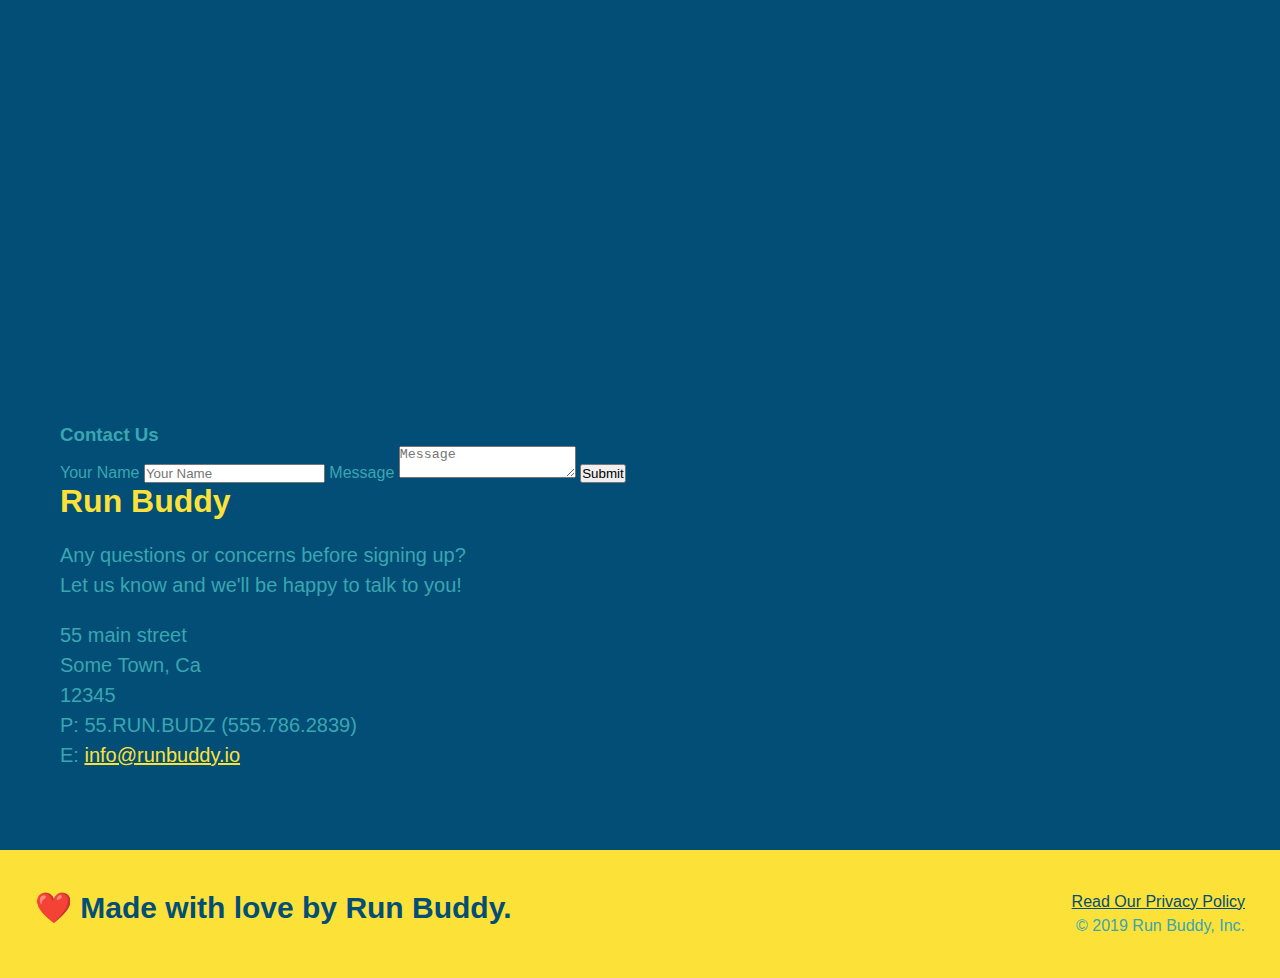
==== commit 0ca4eb7e: "add flexbox to the trainer" ====
--- a/index.html
+++ b/index.html
@@ -146,17 +146,20 @@
 
 
 <!-- "meet the trainers" section-->        
-        <section id="your-trainers" class="trainers">
+        <section id="your-trainers" >
 
             <div class="flex-row">
                 <h2 class="section-title primary-border">Meet The Trainers</h2>
             </div>
+
+            <!-- div for articles-->
+            <div class="trainers">
 
             <article class="trainer">
                 <img src="./assets/images/trainer-1.jpg" alt="Arron Stephens in his workout clothes, ready to pump iron" />
-                <div class="trainer-bio text-left">
-                <h3>Arron Stephens</h3>
-                <h4>Speed / Strength</h4>
+                <div>
+                <h3 class="trainer-name">Arron Stephens</h3>
+                <h4 class="trainer-role">Speed / Strength</h4>
                 <p>
                     Lorem ipsum, dolor sit amet consectetur adipisicing elit. Sequi neque animi quo cupiditate commodi saepe culpa sed
                     itaque velit maiores optio dolorem excepturi aperiam dolores, voluptatibus suscipit amet quis repellat!
@@ -165,28 +168,31 @@
             </article>
 
             <article class="trainer">
-                <div class="trainer-bio text-right">
-                    <h3>Joanna Gill</h3>
-                    <h4>Endurance</h4>
+                <img src="./assets/images/trainer-2.jpg" alt="Joanna Gill cooling off after a workout" />
+                <div>
+                    <h3 class="trainer-name">Joanna Gill</h3>
+                    <h4 class="trainer-role">Endurance</h4>
                     <p>
                         Lorem ipsum, dolor sit amet consectetur adipisicing elit. Sequi neque animi quo cupiditate commodi saepe culpa sed
                         itaque velit maiores optio dolorem excepturi aperiam dolores, voluptatibus suscipit amet quis repellat!
                     </p>
                 </div>
-                <img src="./assets/images/trainer-2.jpg" alt="Joanna Gill cooling off after a workout" />
+                
             </article>
 
             <article class="trainer">
                 <img src="./assets/images/trainer-3.jpg" alt="Harry Smith wearing a headband and lifting comically small pink weights" />
-                <div class="trainer-bio text-left">
-                    <h3>Harry "the Headband" Smith</h3>
-                    <h4>Strength</h4>
+                <div>
+                    <h3 class="trainer-name">Harry "the Headband" Smith</h3>
+                    <h4 class="trainer-role">Strength</h4>
                     <p>
                         Lorem ipsum, dolor sit amet consectetur adipisicing elit. Sequi neque animi quo cupiditate commodi saepe culpa sed
       itaque velit maiores optio dolorem excepturi aperiam dolores, voluptatibus suscipit amet quis repellat!
                     </p>
                 </div>
             </article>
+
+            </div>
 
         </section>
 
--- a/assets/css/style.css
+++ b/assets/css/style.css
@@ -225,40 +225,42 @@
   border-color: #39a6b2;
 }
 
+.trainers {
+  width: 100%;
+  margin: 0 auto;
+  display: flex;
+  flex-wrap: wrap;
+  justify-content: space-around;
+}
 
 .trainer {
-  width: 900px;
   margin: 0 auto 30px auto;
   background: #024e76;
   color: #fce138;
-  overflow: auto;
+  flex: 1;
 }
 
 .trainer img {
-  width: 35%;
-  float: left;
+  width: 100%;
 }
 
 .trainer-bio {
-  padding: 35px;
-  float: left;
-  width: 65%;
+  padding: 25px;
+  line-height: 1.3;
 }
 
 .trainer-bio h3 {
-  font-size: 32px;
-  margin-bottom: 8px;
+  font-size: 28px;
 }
 
 .trainer-bio h4 {
   font-weight: lighter;
-  font-size: 26px;
-  margin-bottom: 25px;
+  font-size: 22px;
+  margin-bottom: 15px;
 }
 
 .trainer-bio p {
   font-size: 17px;
-  line-height: 1.3;
 }
 
 .text-left {
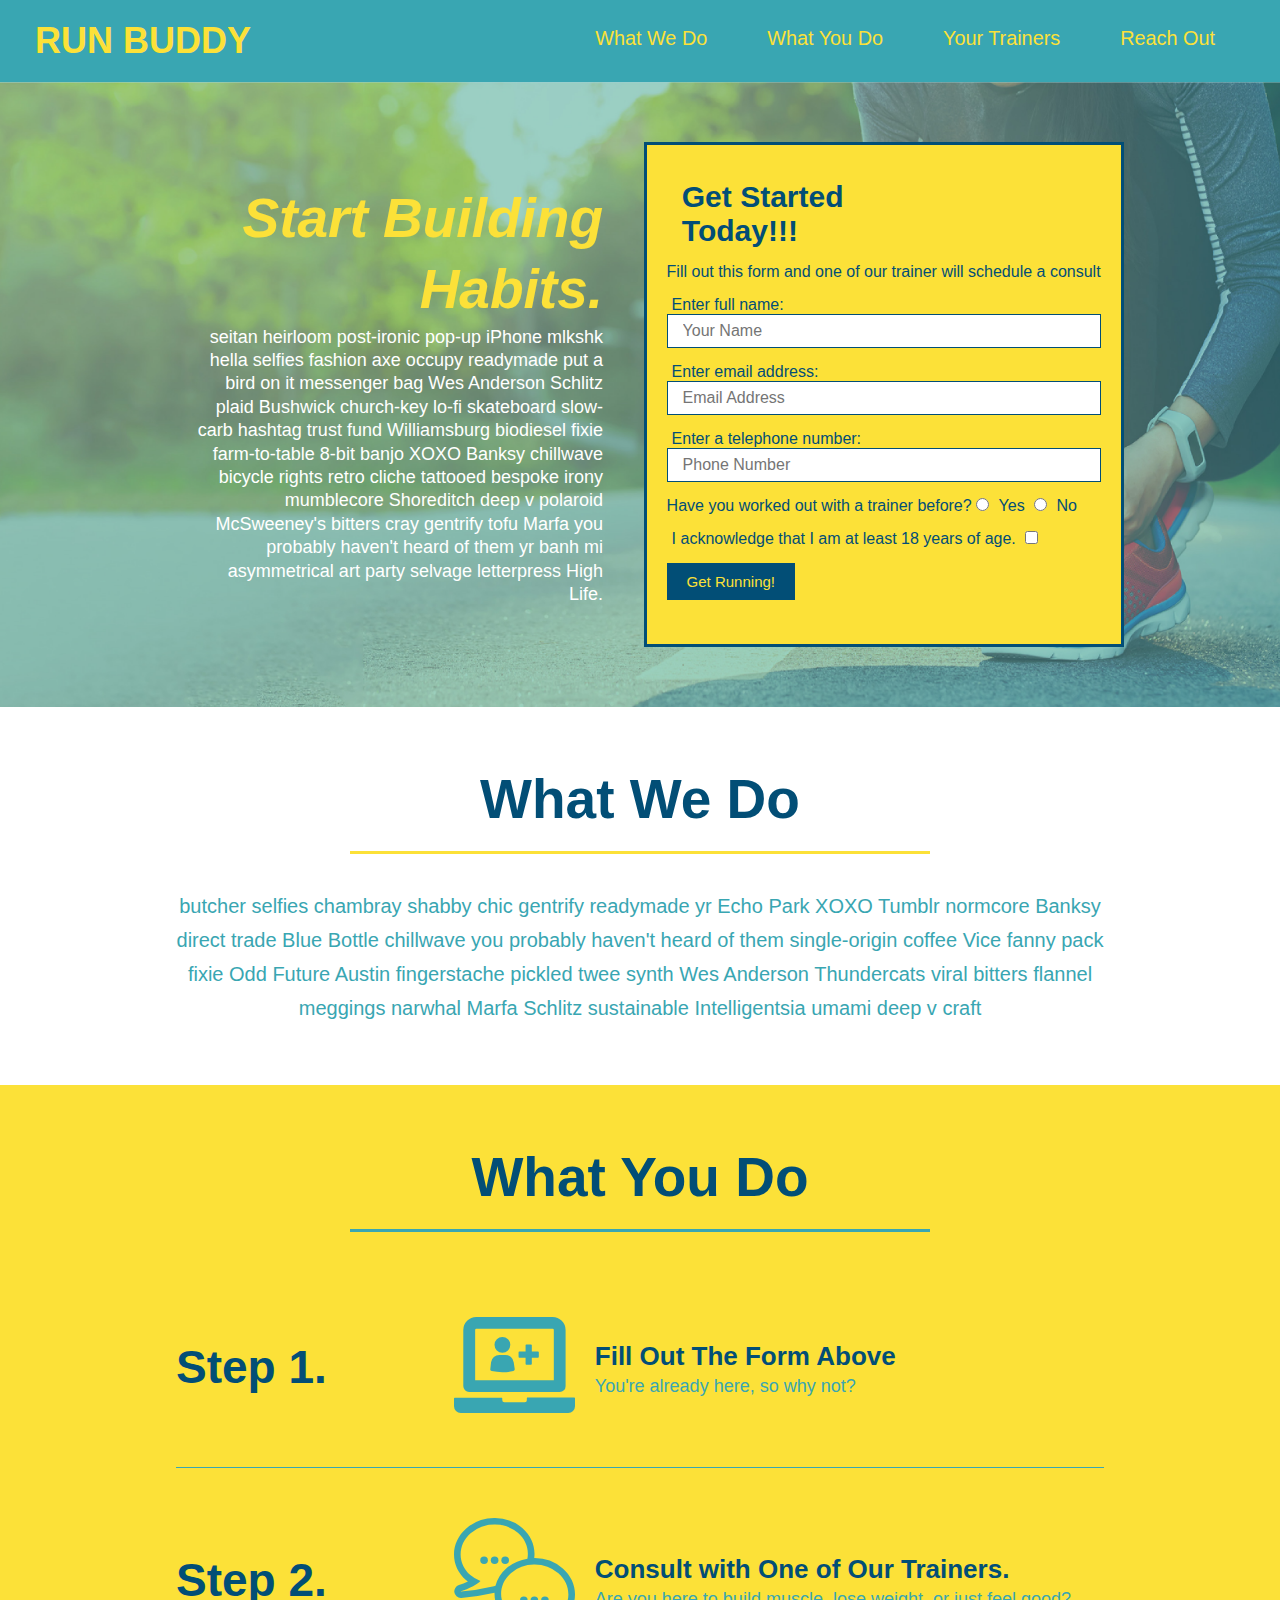
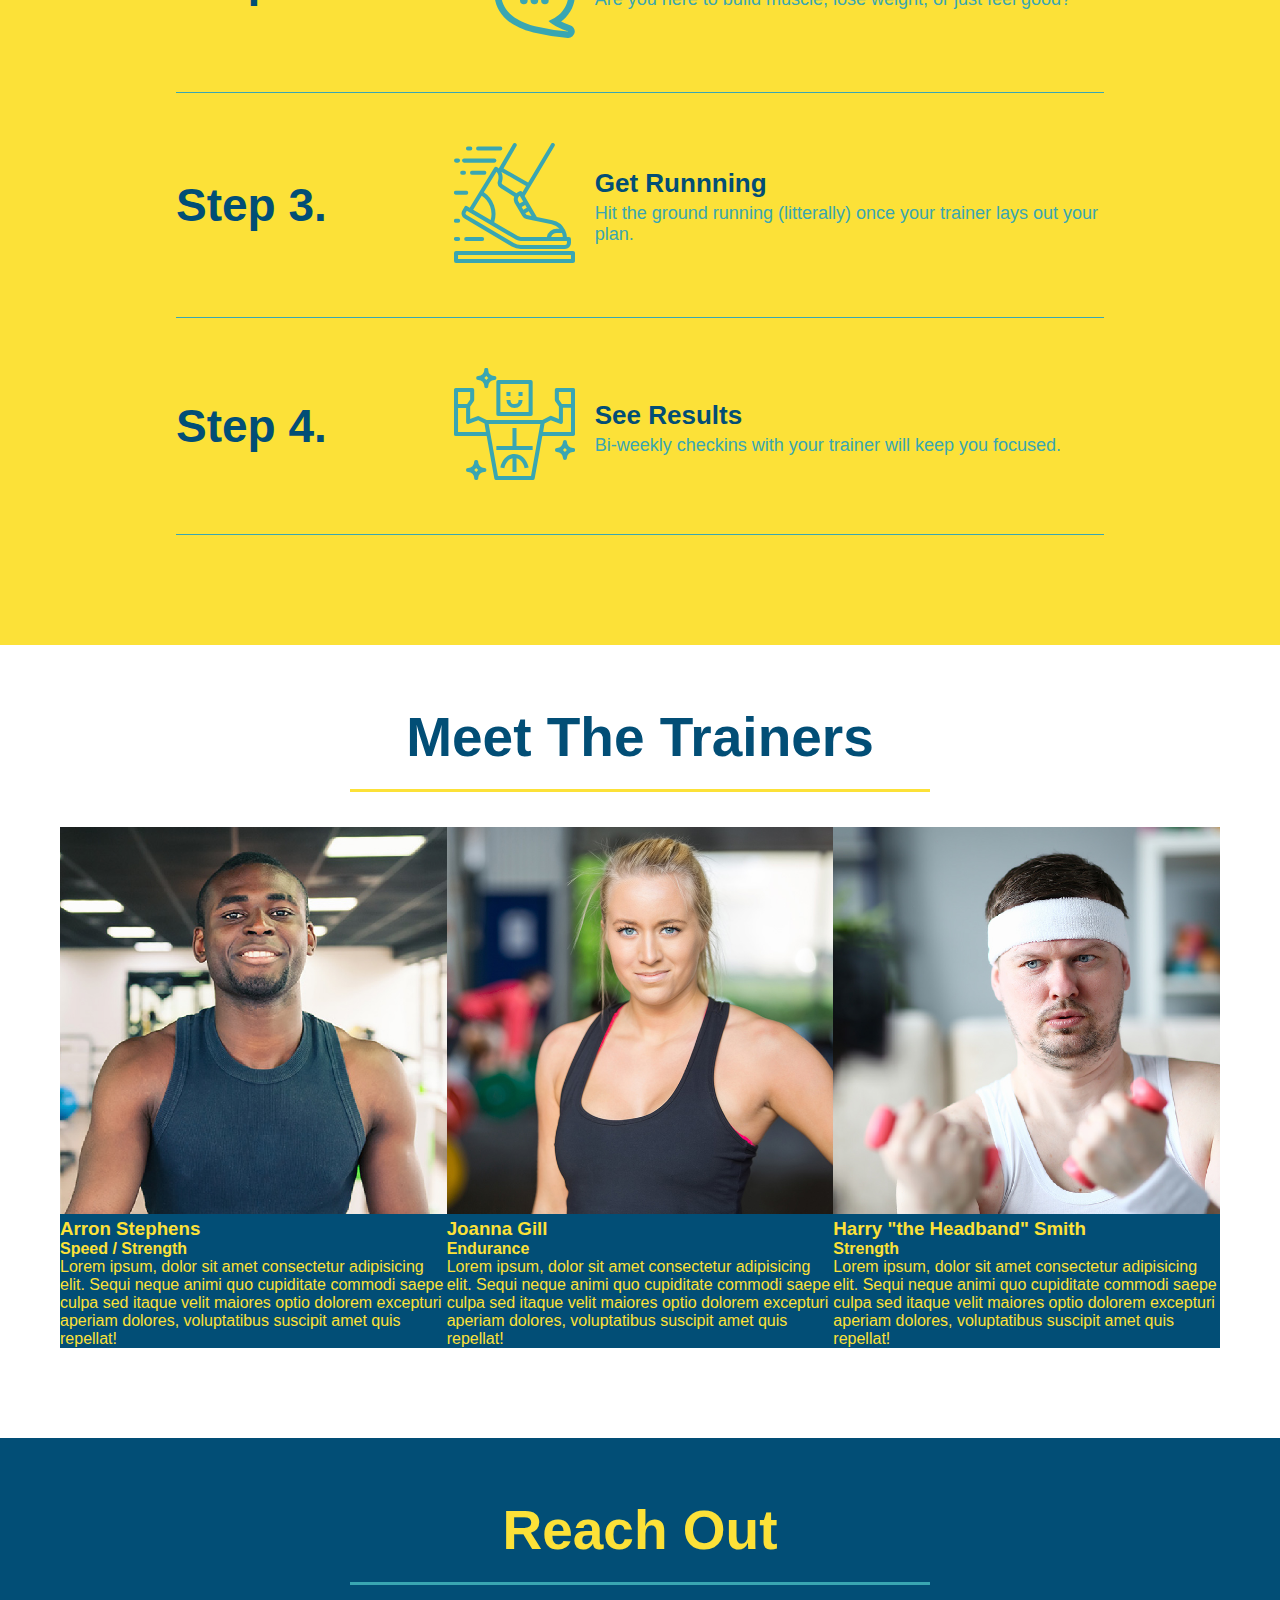
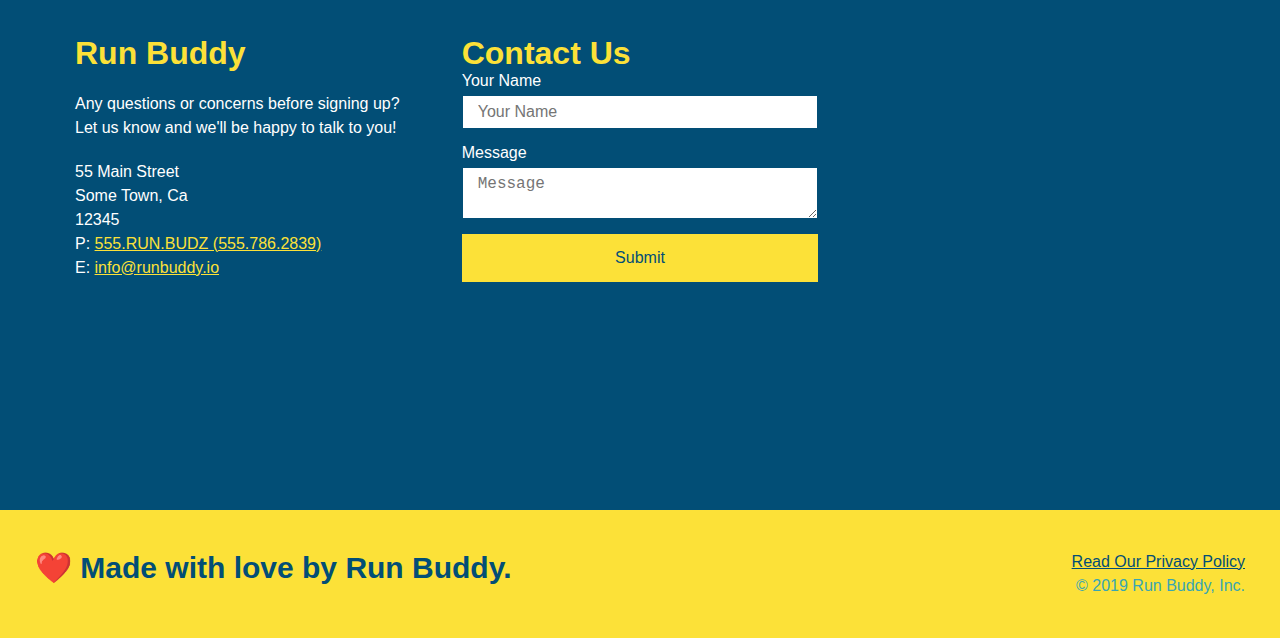
==== commit 70f1144c: "css added to reach out section" ====
--- a/index.html
+++ b/index.html
@@ -204,42 +204,43 @@
                 <h2 class="section-title secondary-border">Reach Out</h2>
             </div>
 
-                <div class="contact-info">
-                <iframe 
-                src="https://www.google.com/maps/embed?pb=!1m18!1m12!1m3!1d3031.594899245527!2d-112.01716638434816!3d40.55053825541405!2m3!1f0!2f0!3f0!3m2!1i1024!2i768!4f13.1!3m3!1m2!1s0x875285639f9031a1%3A0x355ff1f5c9255551!2s5203%20W%20Lake%20Terrace%20Ave%2C%20South%20Jordan%2C%20UT%2084009!5e0!3m2!1sen!2sus!4v1619618824738!5m2!1sen!2sus" 
-                style="border:0;" 
-                allowfullscreen="" 
-                loading="lazy">
-            </iframe>
-            </div>
-            <div class="contact-form">
-                <h3>Contact Us</h3>
-                <form>
-                    <label for="contact-name">Your Name</label>
-                    <input type="text" id="contact-name" placeholder="Your Name" />
-
-                    <label for="contact-message">Message</label>
-                    <textarea id="contact-message" placeholder="Message"></textarea>
-
-                    <button type="submit">Submit</button>
-                </form>
-            </div>
-            
             <div class="contact-info">
-                <h3>Run Buddy</h3>
-                <p>
+                <div>
+                  <h3>Run Buddy</h3>
+                  <p>
                     Any questions or concerns before signing up?
                     <br />
                     Let us know and we'll be happy to talk to you!
-                </p>
-                <address>
-                    55 main street <br />
+                  </p>
+              
+                  <address>
+                    55 Main Street <br />
                     Some Town, Ca <br />
-                    12345<br />
-                    P: 55.RUN.BUDZ (555.786.2839)<br />
-                    E: <a href="mailto:info@runbuddy.io">info@runbuddy.io</a>
-                </address>
-            </div>
+                    12345 <br />
+                    P: <a href="tel:555.786.2839">555.RUN.BUDZ (555.786.2839)</a><br />
+                    E: <a href="mailto://info@runbuddy.io">info@runbuddy.io</a>
+                  </address>
+              
+                </div>
+              
+                <div class="contact-form">
+                  <h3>Contact Us</h3>
+                  <form>
+                    <label for="contact-name">Your Name</label>
+                    <input type="text" id="contact-name" placeholder="Your Name" />
+              
+                    <label for="contact-message">Message</label>
+                    <textarea id="contact-message" placeholder="Message"></textarea>
+              
+                    <button type="submit">Submit</button>
+                  </form>
+                </div>
+              
+                <iframe
+                src="https://www.google.com/maps/embed?pb=!1m18!1m12!1m3!1d3031.594899245527!2d-112.01716638434816!3d40.55053825541405!2m3!1f0!2f0!3f0!3m2!1i1024!2i768!4f13.1!3m3!1m2!1s0x875285639f9031a1%3A0x355ff1f5c9255551!2s5203%20W%20Lake%20Terrace%20Ave%2C%20South%20Jordan%2C%20UT%2084009!5e0!3m2!1sen!2sus!4v1619618824738!5m2!1sen!2sus" 
+                  frameborder="0" style="border:0" allowfullscreen></iframe>
+              
+              </div>
         </section>
 
 <!-- footer -->        
@@ -251,4 +252,5 @@
             </div>
         </footer>
     </body>
-</html>+</html>
+
--- a/assets/css/style.css
+++ b/assets/css/style.css
@@ -280,17 +280,22 @@
   color: #fce138;
 }
 
+.contact-info {
+  display: flex;
+  justify-content: space-between;
+  flex-wrap: wrap;
+}
+
+.contact-info > * {
+  flex: 1;
+  margin: 15px;
+}
+
 .contact-info iframe {
-  width: 400px;
   height: 400px;
 }
 
 .contact-info div {
-  width: 410px;
-  display: inline-block;
-  vertical-align: top;
-  text-align: left;
-  margin: 30px 0 0 60px;
   color: white;
 }
 
@@ -299,14 +304,34 @@
   font-size: 32px;
 }
 
-.contact-info p,
-.contact-info address {
+.contact-info p, .contact-info address {
   margin: 20px 0;
   line-height: 1.5;
-  font-size: 20px;
+  font-size: 16px;
   font-style: normal;
 }
 
+.contact-form input, .contact-form textarea {
+border: 1px solid #024e76;
+display: block;
+padding: 7px 15px;
+font-size: 16px;
+color: #024e76;
+width: 100%;
+margin-bottom: 15px;
+margin-top: 5px;
+}
+
+.contact-form button {
+  width: 100%;
+  border: none;
+  background: #fce138;
+  color: #024e76;
+  text-align: center;
+  padding: 15px 0;
+  font-size: 16px;
+}
+
 .contact-info a {
   color: #fce138;
 }
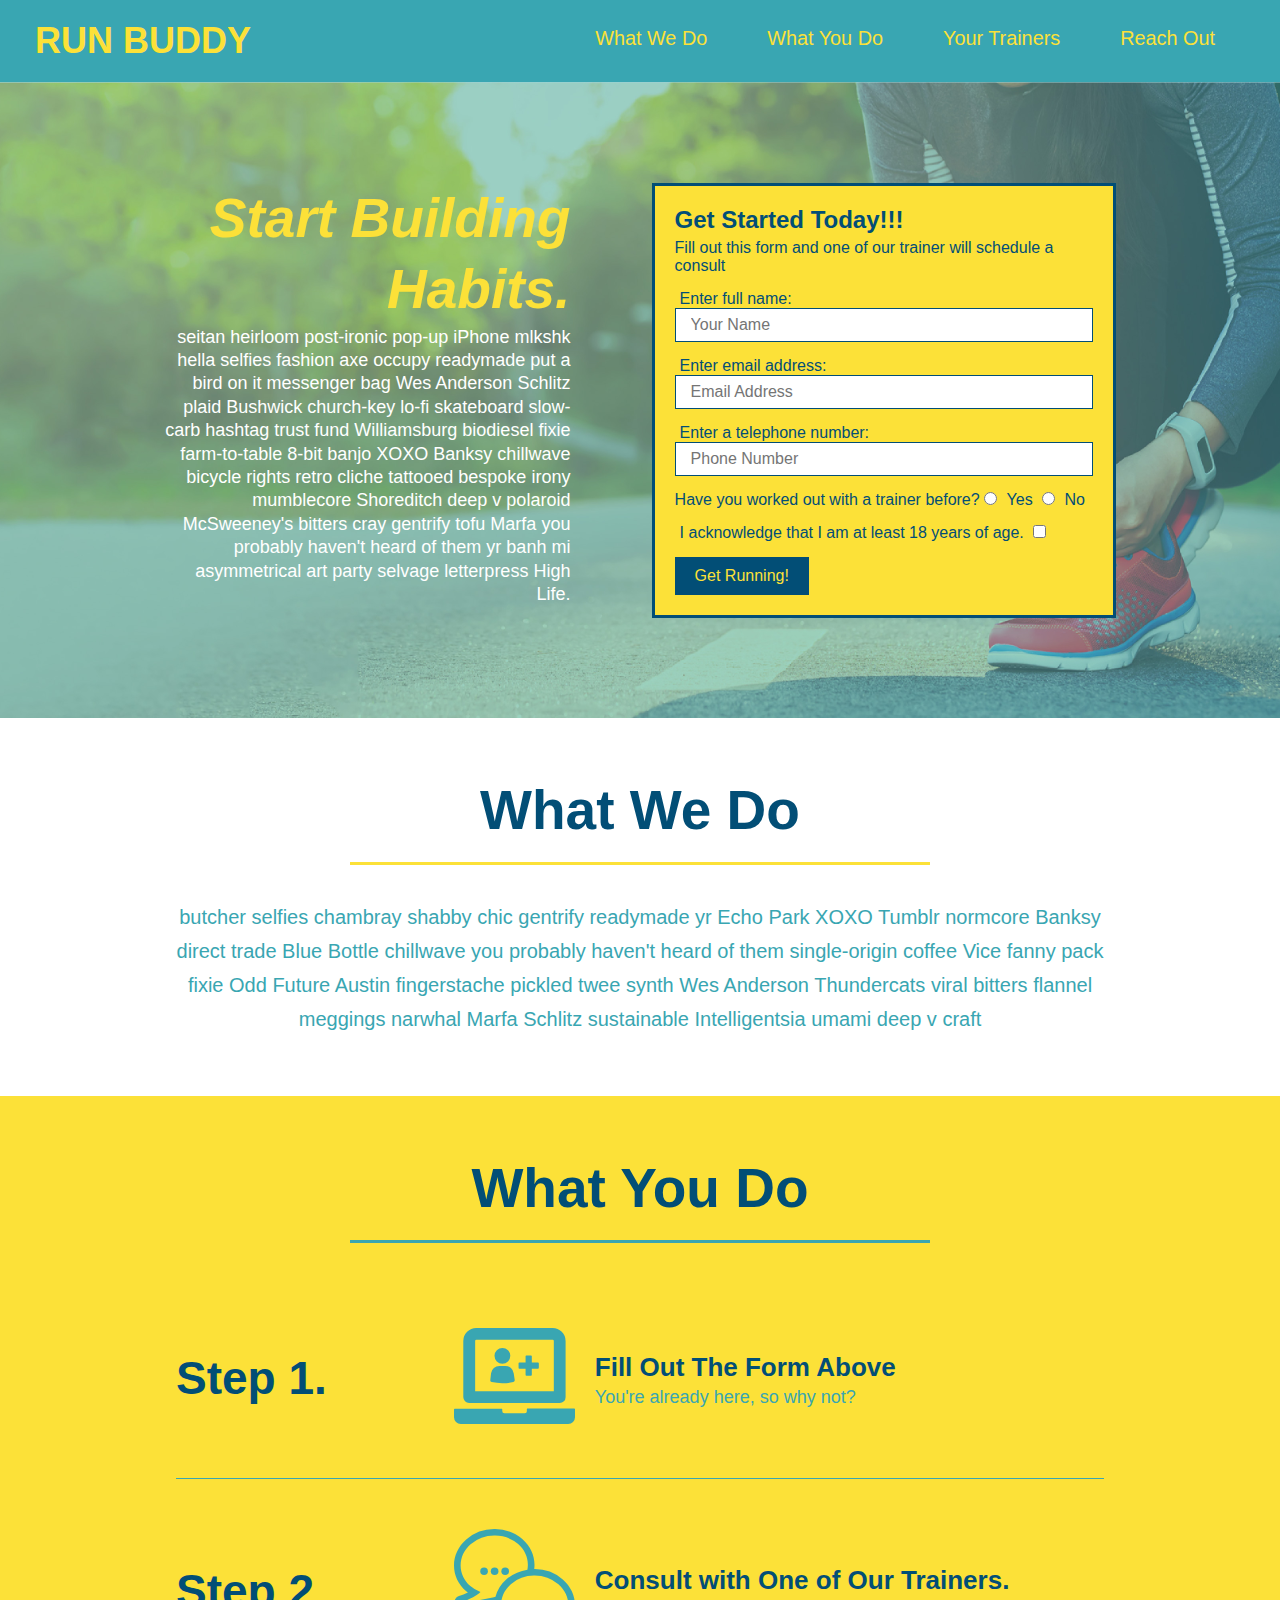
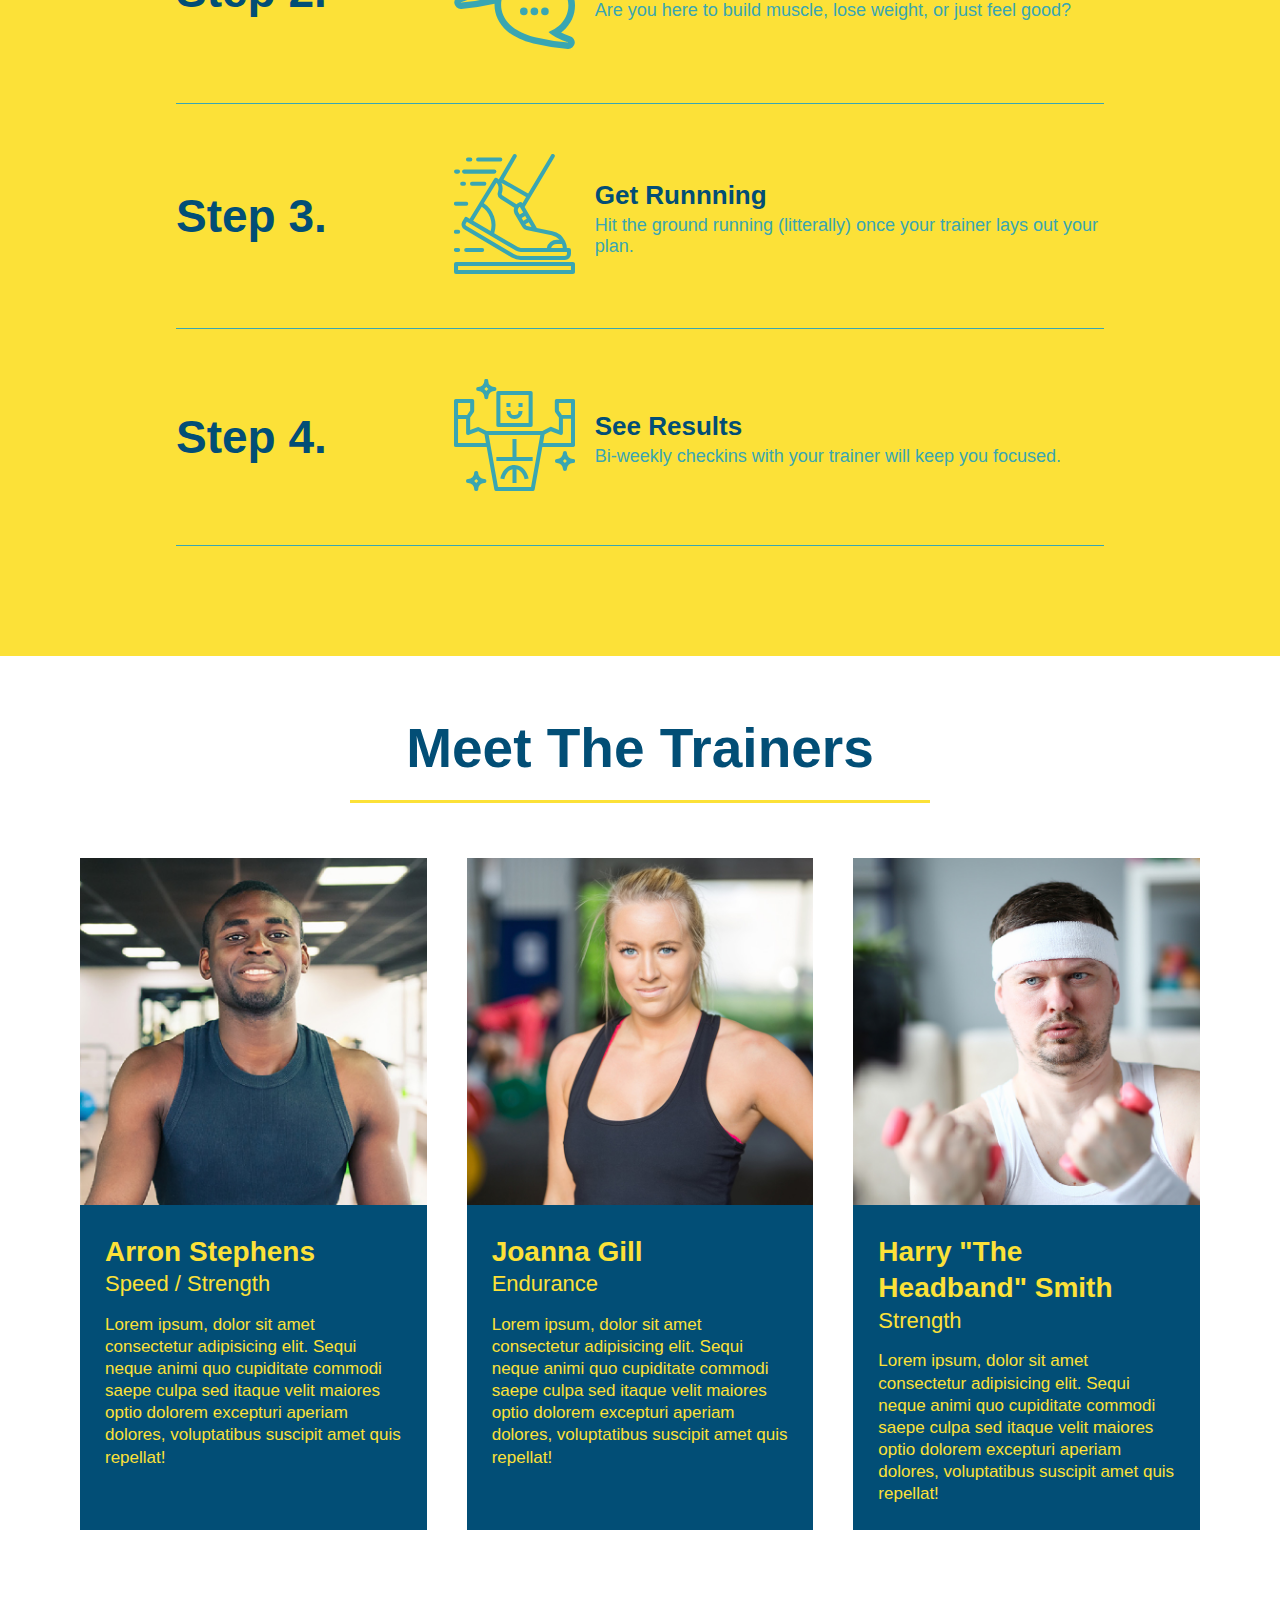
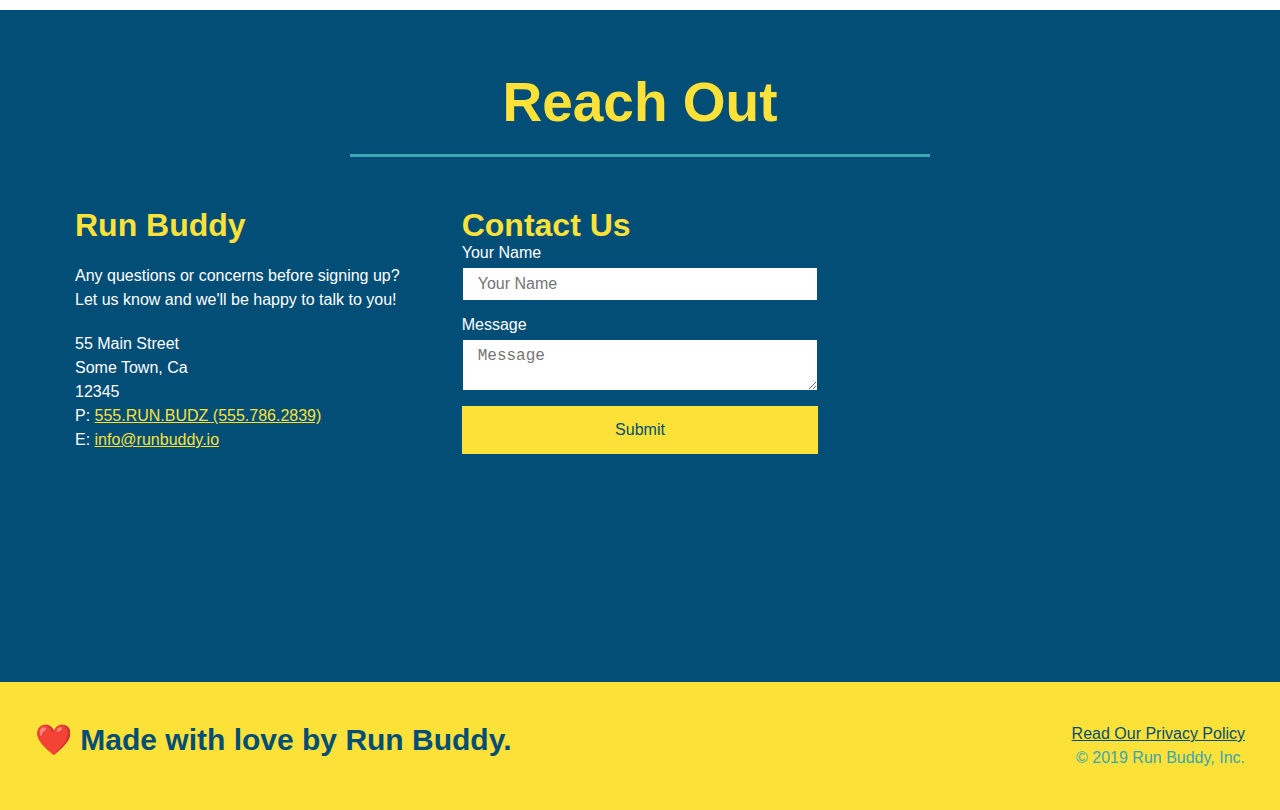
==== commit e668b6de: "fixed code with master" ====
--- a/index.html
+++ b/index.html
@@ -146,55 +146,42 @@
 
 
 <!-- "meet the trainers" section-->        
-        <section id="your-trainers" >
-
-            <div class="flex-row">
-                <h2 class="section-title primary-border">Meet The Trainers</h2>
-            </div>
-
-            <!-- div for articles-->
-            <div class="trainers">
-
-            <article class="trainer">
-                <img src="./assets/images/trainer-1.jpg" alt="Arron Stephens in his workout clothes, ready to pump iron" />
-                <div>
-                <h3 class="trainer-name">Arron Stephens</h3>
-                <h4 class="trainer-role">Speed / Strength</h4>
-                <p>
-                    Lorem ipsum, dolor sit amet consectetur adipisicing elit. Sequi neque animi quo cupiditate commodi saepe culpa sed
-                    itaque velit maiores optio dolorem excepturi aperiam dolores, voluptatibus suscipit amet quis repellat!
-                </p>
-                </div>
-            </article>
-
-            <article class="trainer">
-                <img src="./assets/images/trainer-2.jpg" alt="Joanna Gill cooling off after a workout" />
-                <div>
-                    <h3 class="trainer-name">Joanna Gill</h3>
-                    <h4 class="trainer-role">Endurance</h4>
-                    <p>
-                        Lorem ipsum, dolor sit amet consectetur adipisicing elit. Sequi neque animi quo cupiditate commodi saepe culpa sed
-                        itaque velit maiores optio dolorem excepturi aperiam dolores, voluptatibus suscipit amet quis repellat!
-                    </p>
-                </div>
-                
-            </article>
-
-            <article class="trainer">
-                <img src="./assets/images/trainer-3.jpg" alt="Harry Smith wearing a headband and lifting comically small pink weights" />
-                <div>
-                    <h3 class="trainer-name">Harry "the Headband" Smith</h3>
-                    <h4 class="trainer-role">Strength</h4>
-                    <p>
-                        Lorem ipsum, dolor sit amet consectetur adipisicing elit. Sequi neque animi quo cupiditate commodi saepe culpa sed
-      itaque velit maiores optio dolorem excepturi aperiam dolores, voluptatibus suscipit amet quis repellat!
-                    </p>
-                </div>
-            </article>
-
-            </div>
-
-        </section>
+        <section id="your-trainers">
+      <div class="flex-row">
+        <h2 class="section-title primary-border">
+          Meet The Trainers
+        </h2>
+      </div>
+
+      <div class="trainers">
+        <article class="trainer">
+          <img src="./assets/images/trainer-1.jpg" alt="Arron Stephens in his workout clothes, ready to pump iron" />
+          <div class="trainer-bio">
+            <h3 class="trainer-name">Arron Stephens</h3>
+            <h4 class="trainer-role">Speed / Strength</h4>
+            <p>Lorem ipsum, dolor sit amet consectetur adipisicing elit. Sequi neque animi quo cupiditate commodi saepe culpa sed itaque velit maiores optio dolorem excepturi aperiam dolores, voluptatibus suscipit amet quis repellat!</p>
+          </div>
+        </article>
+
+        <article class="trainer">
+          <img src="./assets/images/trainer-2.jpg" alt="Joanna Gill cooling off after a work out" />
+          <div class="trainer-bio">
+            <h3 class="trainer-name">Joanna Gill</h3>
+            <h4 class="trainer-role">Endurance</h4>
+            <p>Lorem ipsum, dolor sit amet consectetur adipisicing elit. Sequi neque animi quo cupiditate commodi saepe culpa sed itaque velit maiores optio dolorem excepturi aperiam dolores, voluptatibus suscipit amet quis repellat!</p>
+            </div>
+          </article>
+
+        <article class="trainer">
+          <img src="./assets/images/trainer-3.jpg" alt="Harry Smith wearing a headband and lifting comically small pink weights" />
+          <div class="trainer-bio">
+            <h3 class="trainer-name">Harry "The Headband" Smith</h3>
+            <h4 class="trainer-role">Strength</h4>
+            <p>Lorem ipsum, dolor sit amet consectetur adipisicing elit. Sequi neque animi quo cupiditate commodi saepe culpa sed itaque velit maiores optio dolorem excepturi aperiam dolores, voluptatibus suscipit amet quis repellat!</p>
+          </div>
+        </article>
+      </div>
+    </section>
 
 
 <!-- "reach out" section-->        
--- a/assets/css/style.css
+++ b/assets/css/style.css
@@ -1,16 +1,17 @@
 * {
+  box-sizing: border-box;
   margin: 0;
   padding: 0;
-  box-sizing: border-box;
 }
 
 body {
-  /* more on this crazy alphanumerical value in a minute! */
   color: #39a6b2;
   font-family: Helvetica, Arial, sans-serif;
 }
 
-/* apply styles to <header> */
+
+/* HEADER / NAV BAR STYLES START */
+
 header {
   padding: 20px 35px;
   background-color: #39a6b2;
@@ -21,10 +22,11 @@
 
 header h1 {
   font-weight: bold;
+  margin: 0;
   font-size: 36px;
   color: #fce138;
-  margin: 0;
-}
+}
+
 header a {
   text-decoration: none;
   color: #fce138;
@@ -48,13 +50,18 @@
   font-size: 1.55vw;
 }
 
+/* HEADER / NAVBAR STYLES END */
+
+
+
+/* FOOTER STYLES START */
 footer {
   background: #fce138;
-  width: 100%;
   padding: 40px 35px;
   display: flex;
   justify-content: space-between;
   flex-wrap: wrap;
+  width: 100%;
 }
 
 footer h2 {
@@ -71,12 +78,14 @@
 footer a {
   color: #024e76;
 }
-
+/* END FOOTER STYLES */
+
+/* STYLE ALL SECTION TAGS */
 section {
   padding: 60px;
 }
 
-/* Hero Style Start */
+/* HERO STYLES START */
 .hero {
   background-image: url('../images/hero-bg.jpg');
   background-size: cover;
@@ -85,8 +94,6 @@
   justify-content: center;
   flex-wrap: wrap;
 }
-
-/* Hero Style End */
 
 .hero-cta {
   width: 35%;
@@ -108,15 +115,14 @@
   background-color: #fce138;
   padding: 20px;
   color: #024e76;
-}
-
-.hero-form h3 {
-  margin: 0;
-  font-size: 30px;
   width: 40%;
   margin: 3.5%;
 }
 
+.hero-form h3 {
+  font-size: 24px;
+  margin: 0;
+}
 .hero-form p {
   margin: 5px 0 15px 0;
 }
@@ -128,10 +134,10 @@
   font-size: 16px;
   color: #024e76;
   width: 100%;
-  margin-bottom: 15px;
-}
-
-.hero-form label  {
+  margin-bottom: 15px; 
+}
+
+.hero-form label {
   margin: 0 5px;
 }
 
@@ -140,22 +146,46 @@
   background-color: #024e76;
   border: none;
   padding: 10px 20px;
-  font-size: 16xpx;
-  font-size: 15px;
-}
+  font-size: 16px;
+} 
+/* HERO STYLES END */
+
+
+/* SECTION TITLE STYLES START */
+.section-title {
+  font-size: 55px;
+  border-bottom: 3px solid;
+  color: #024e76;
+  padding-bottom: 20px;
+  text-align: center;
+  margin: 0 auto 35px auto;
+  width: 50%;
+}
+
+.primary-border {
+  border-color: #fce138;
+}
+
+.secondary-border {
+  border-color: #39a6b2;
+}
+/* SECTION TITLE STYLES END */
+
+/* WHAT WE DO STYLES */
 
 .intro p {
   line-height: 1.7;
   color: #39a6b2;
   width: 80%;
+  margin: 0 auto;
   font-size: 20px;
-  margin: 0 auto;
   text-align: center;
 }
-
-/* what you do section */
-
-.steps {
+/* WHAT YOU DO STYLES END */
+
+
+/* WHAT YOU DO STYLES START */
+.steps { 
   background: #fce138;
 }
 
@@ -176,6 +206,13 @@
   flex: 1 30%;
 }
 
+.step-info {
+  flex: 2 70%;
+  display: flex;
+  flex-wrap: wrap;
+  align-items: center;
+}
+
 .step-img {
   flex: 1 12%;
   margin-right: 20px;
@@ -189,13 +226,6 @@
   flex: 12;
 }
 
-.step-info {
-  flex: 2 70%;
-  display: flex;
-  flex-wrap: wrap;
-  align-items: center;
-}
-
 .step-text p {
   color: #39a6b2;
   font-size: 18px;
@@ -207,24 +237,9 @@
   color: #024e76;
 }
 
-.section-title {
-  font-size: 55px;
-  color: #024e76;
-  border-bottom: 3px solid;
-  padding-bottom: 20px;
-  text-align: center;
-  margin: 0 auto 35px auto;
-  width: 50%;
-}
-
-.primary-border {
-  border-color: #fce138;
-}
-
-.secondary-border {
-  border-color: #39a6b2;
-}
-
+/* WHAT YOU DO STYLES END */
+
+/* MEET THE TRAINERS START */
 .trainers {
   width: 100%;
   margin: 0 auto;
@@ -234,10 +249,10 @@
 }
 
 .trainer {
-  margin: 0 auto 30px auto;
+  margin: 20px;
+  flex: 1;
   background: #024e76;
   color: #fce138;
-  flex: 1;
 }
 
 .trainer img {
@@ -262,16 +277,9 @@
 .trainer-bio p {
   font-size: 17px;
 }
-
-.text-left {
-  text-align: left;
-}
-
-.text-right {
-  text-align: right;
-}
-
-
+/* TRAINER STYLES END */
+
+/* REACH OUT STYLES START */
 .contact {
   background: #024e76;
 }
@@ -312,14 +320,14 @@
 }
 
 .contact-form input, .contact-form textarea {
-border: 1px solid #024e76;
-display: block;
-padding: 7px 15px;
-font-size: 16px;
-color: #024e76;
-width: 100%;
-margin-bottom: 15px;
-margin-top: 5px;
+  border: 1px solid #024e76;
+  display: block;
+  padding: 7px 15px;
+  font-size: 16px;
+  color: #024e76;
+  width: 100%;
+  margin-bottom: 15px;
+  margin-top: 5px;
 }
 
 .contact-form button {
@@ -336,6 +344,18 @@
   color: #fce138;
 }
 
+
+/* REACH OUT STYLES END */
+
+/* UTILITIES */
+.text-left {
+  text-align: left;
+}
+
+.text-right {
+  text-align: right;
+}
+
 .flex-row {
   display: flex;
 }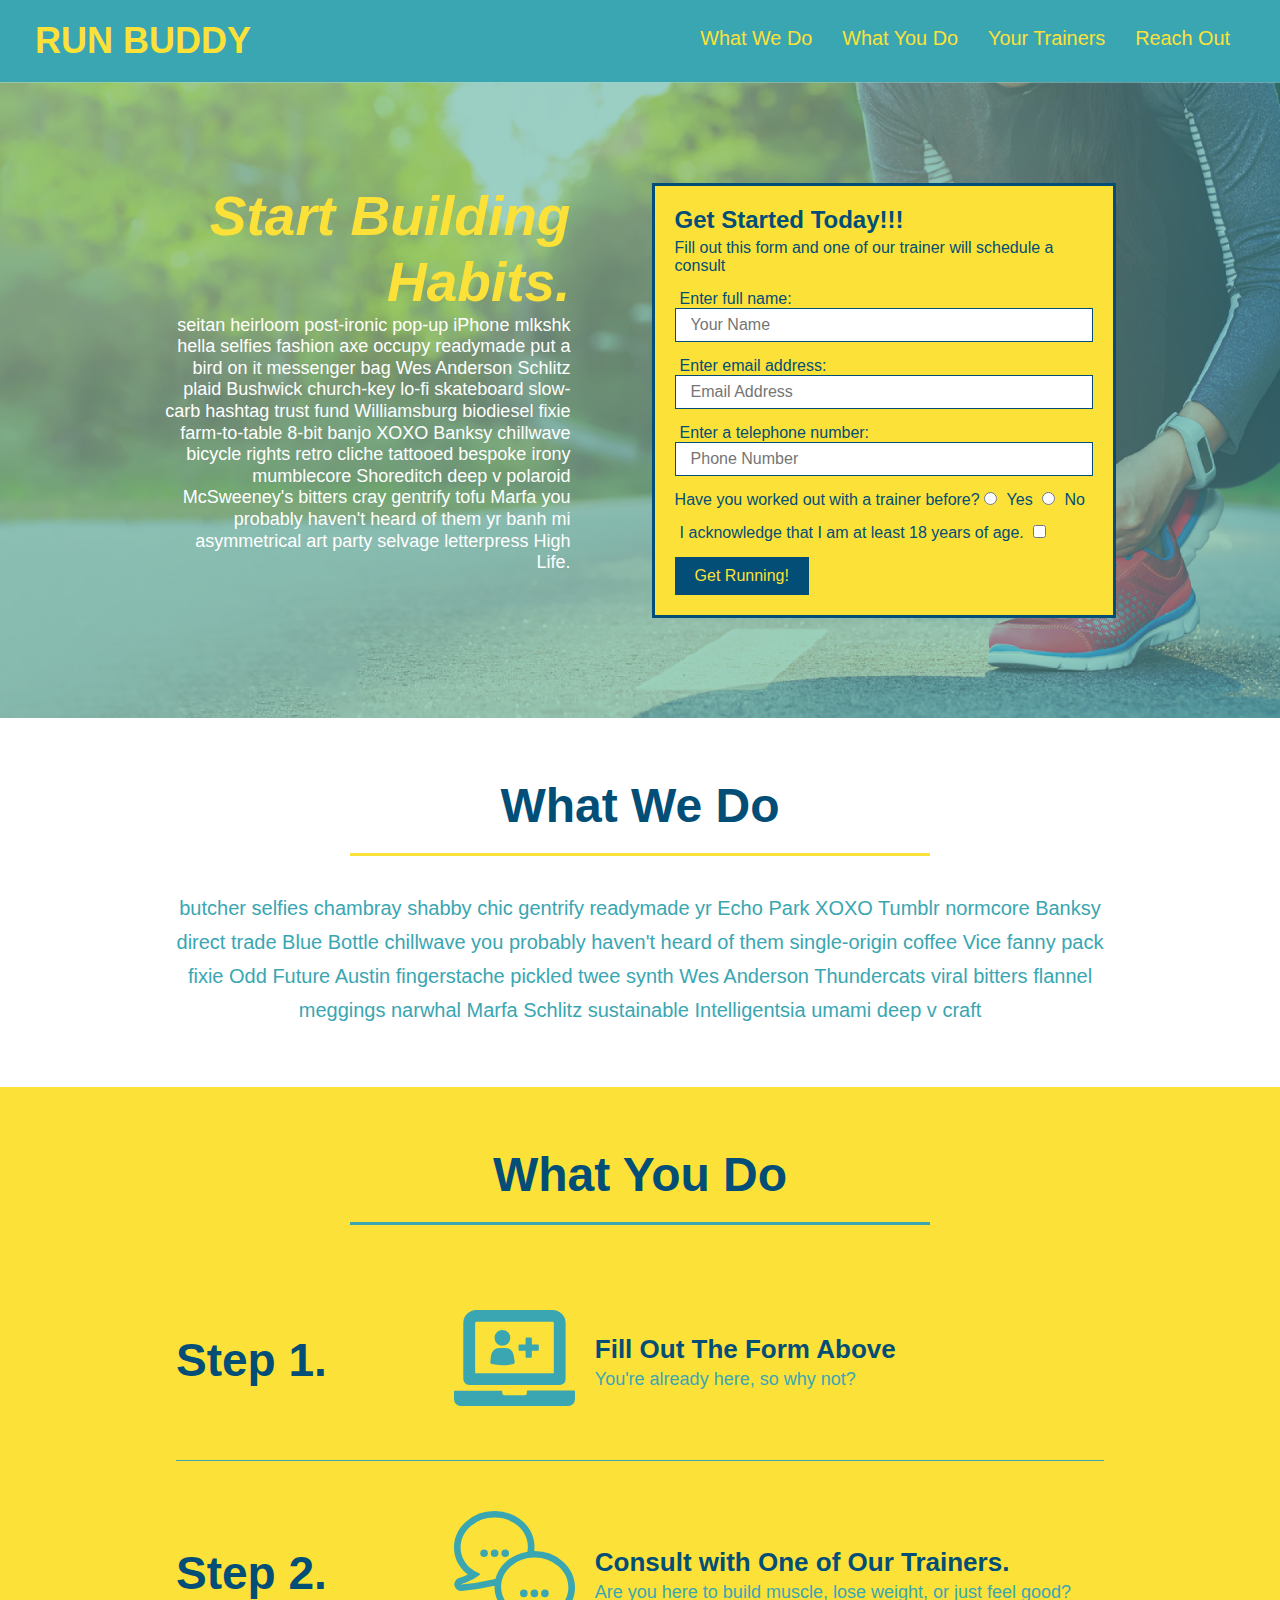
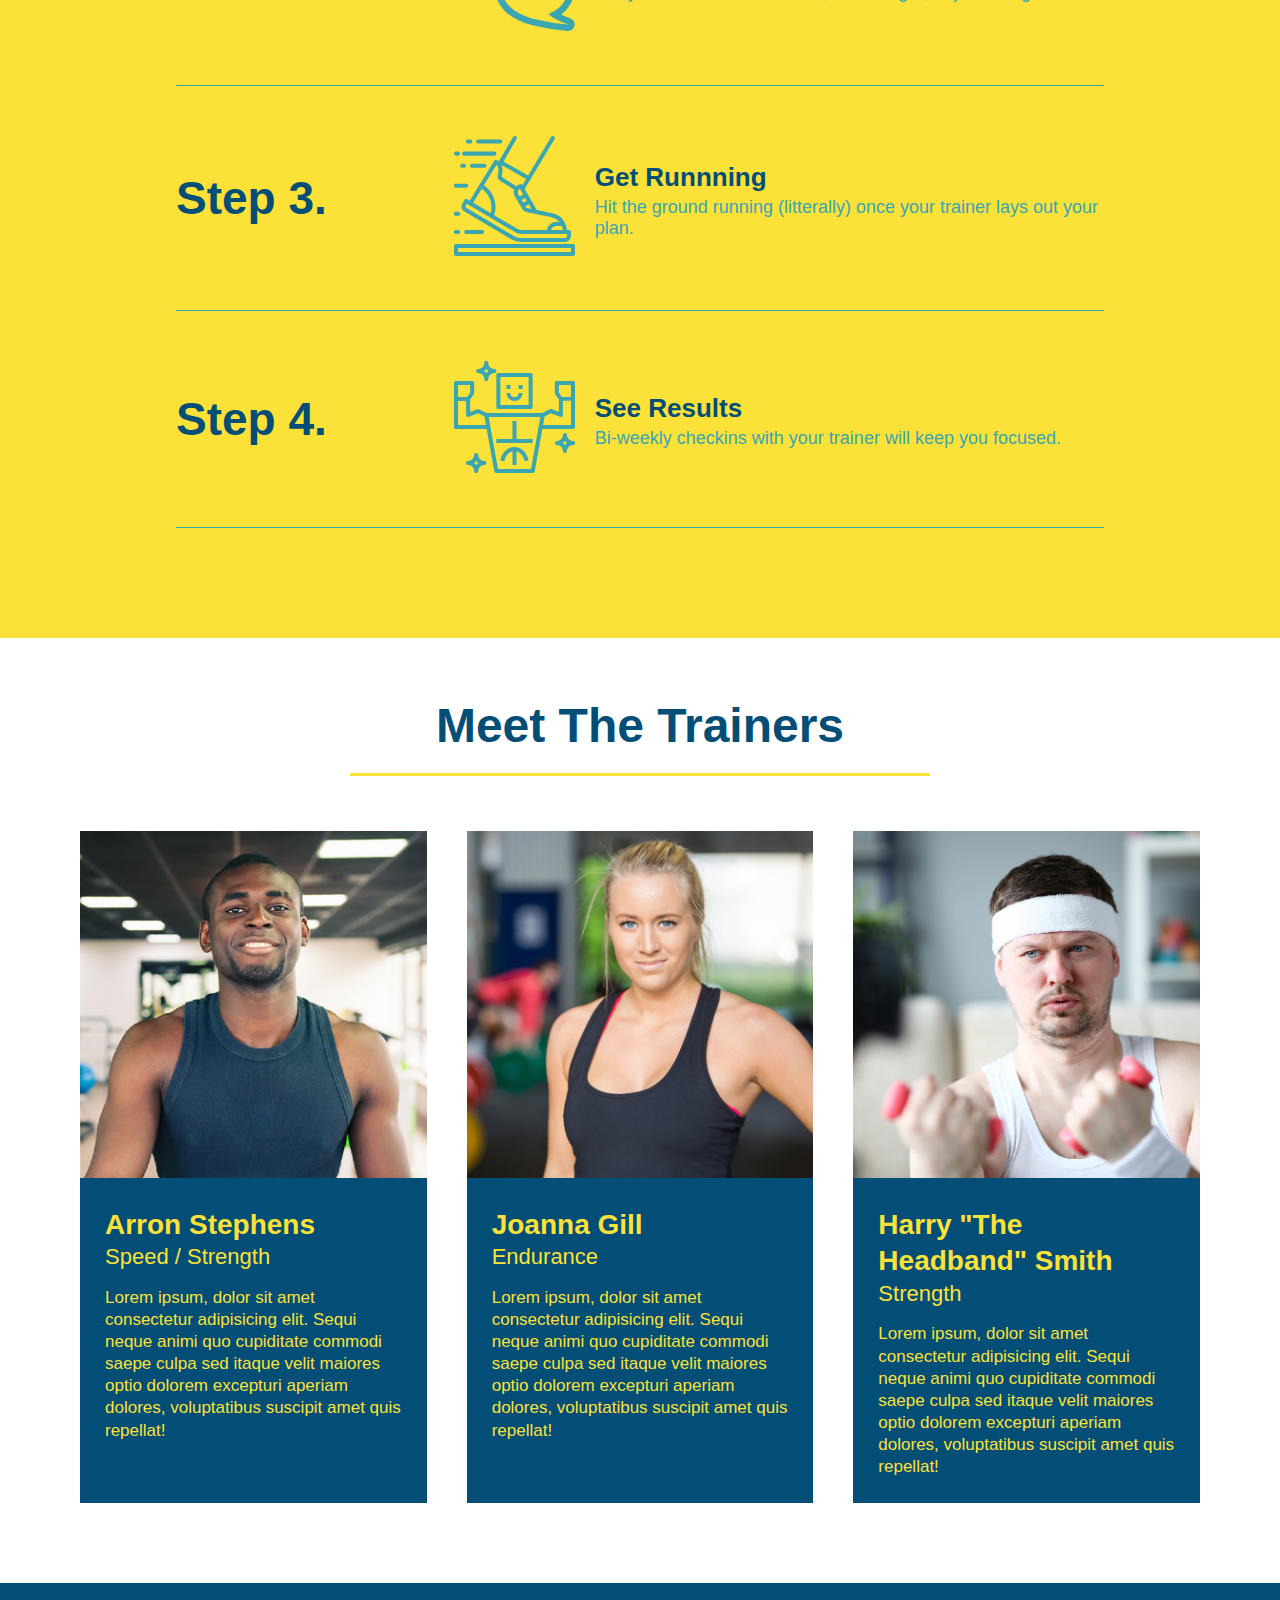
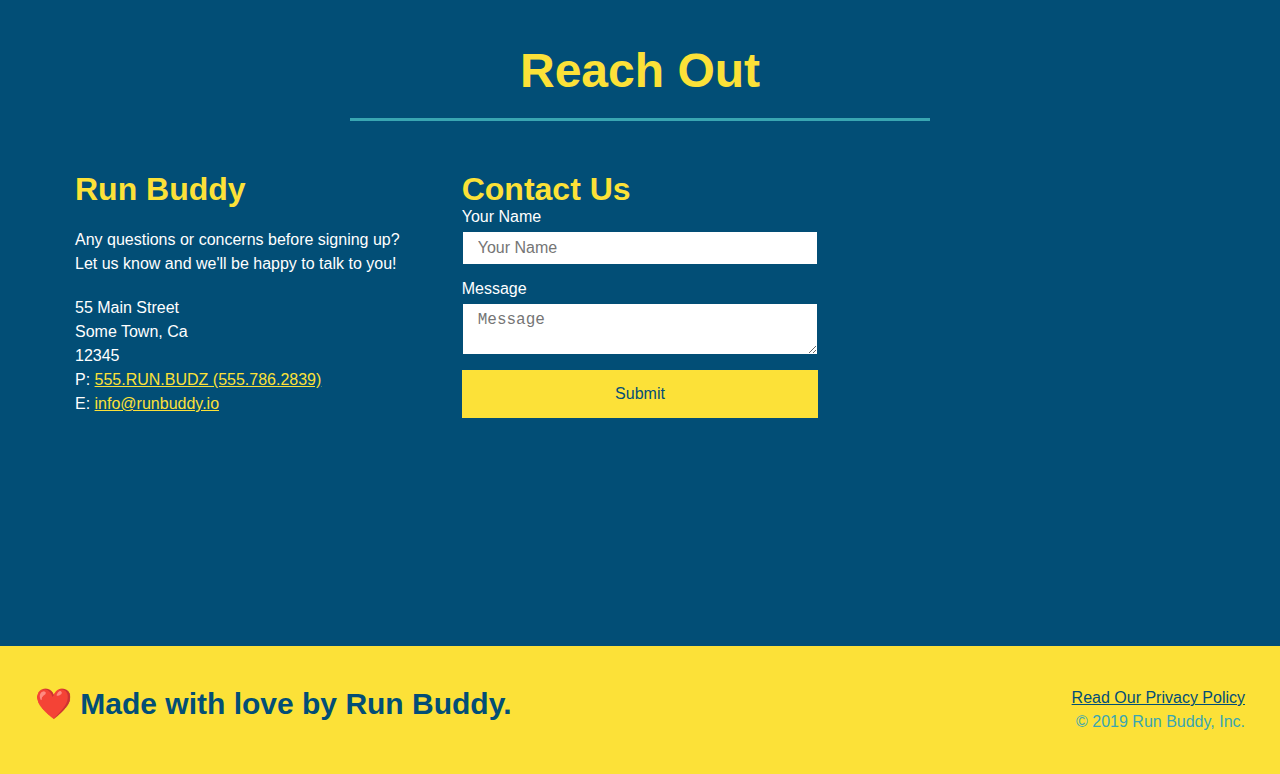
==== commit 6b7499f6: "starting Media queries css" ====
--- a/index.html
+++ b/index.html
@@ -1,7 +1,7 @@
 <!DOCTYPE html>
 <html lang="en">
     <head>
-        <meta charset="UTF-8" />
+        <meta name="viewport" content="width=device-width, initial-scale=1.0" />
         <title>Run Buddy</title>
         <link rel="stylesheet" href="./assets/css/style.css" />
     </head>
--- a/assets/css/style.css
+++ b/assets/css/style.css
@@ -45,7 +45,7 @@
 }
 
 header nav ul li a {
-  margin: 0 30px;
+  padding: 10px 15px;
   font-weight: lighter;
   font-size: 1.55vw;
 }
@@ -93,6 +93,7 @@
   display: flex;
   justify-content: center;
   flex-wrap: wrap;
+  align-items: flex-start;
 }
 
 .hero-cta {
@@ -101,7 +102,7 @@
   margin: 3.5%;
   color: #fff;
   font-size: 18px;
-  line-height: 1.3;
+  line-height: 1.2;
 }
 
 .hero-cta h2 {
@@ -153,7 +154,7 @@
 
 /* SECTION TITLE STYLES START */
 .section-title {
-  font-size: 55px;
+  font-size: 48px;
   border-bottom: 3px solid;
   color: #024e76;
   padding-bottom: 20px;
@@ -358,4 +359,24 @@
 
 .flex-row {
   display: flex;
+}
+
+/* Media Queries */
+
+@media screen and (max-width: 980px) {
+  Header h1 a {
+    color: tomato;
+  }
+}
+
+@media screen and (max-width: 768px) {
+  Header h1 {
+    font-size: 80px;
+  }
+}
+
+@media screen and (max-width: 575px) {
+  header h1 {
+    font-size: 100px;
+  }
 }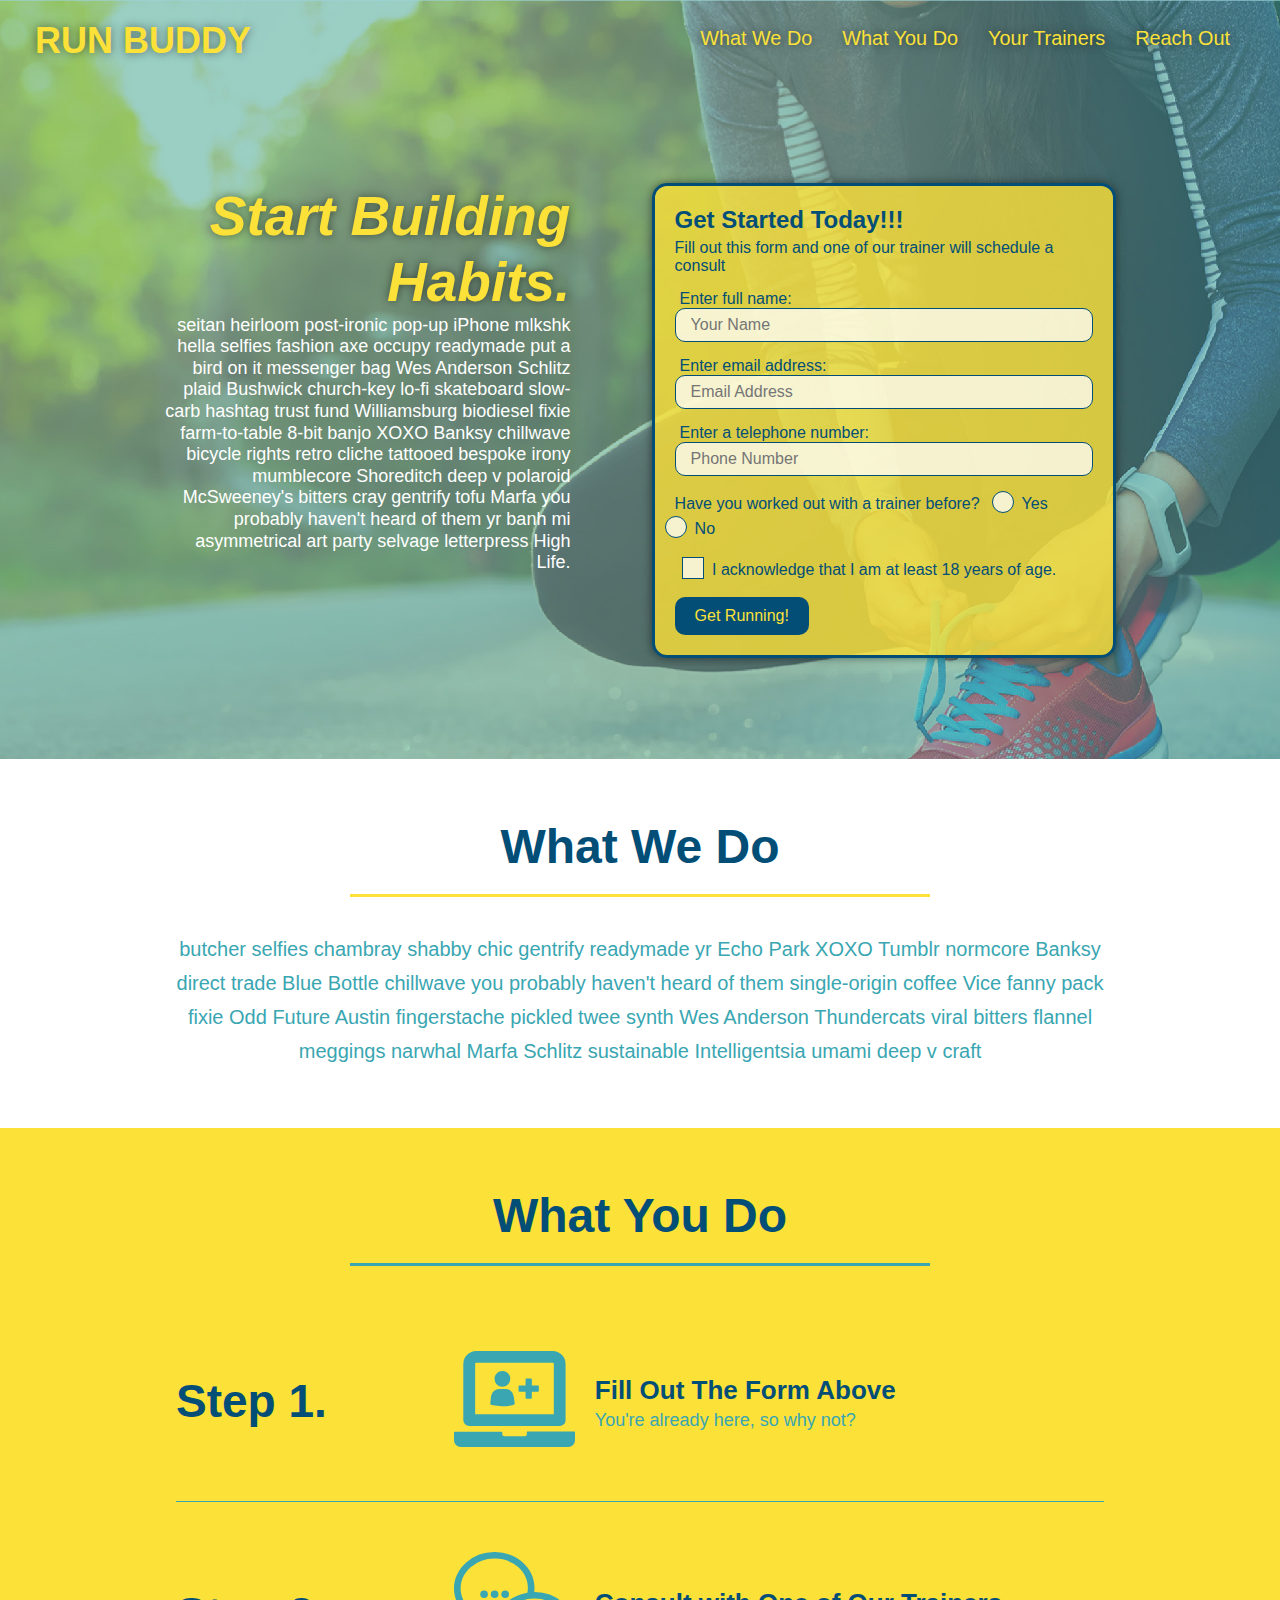
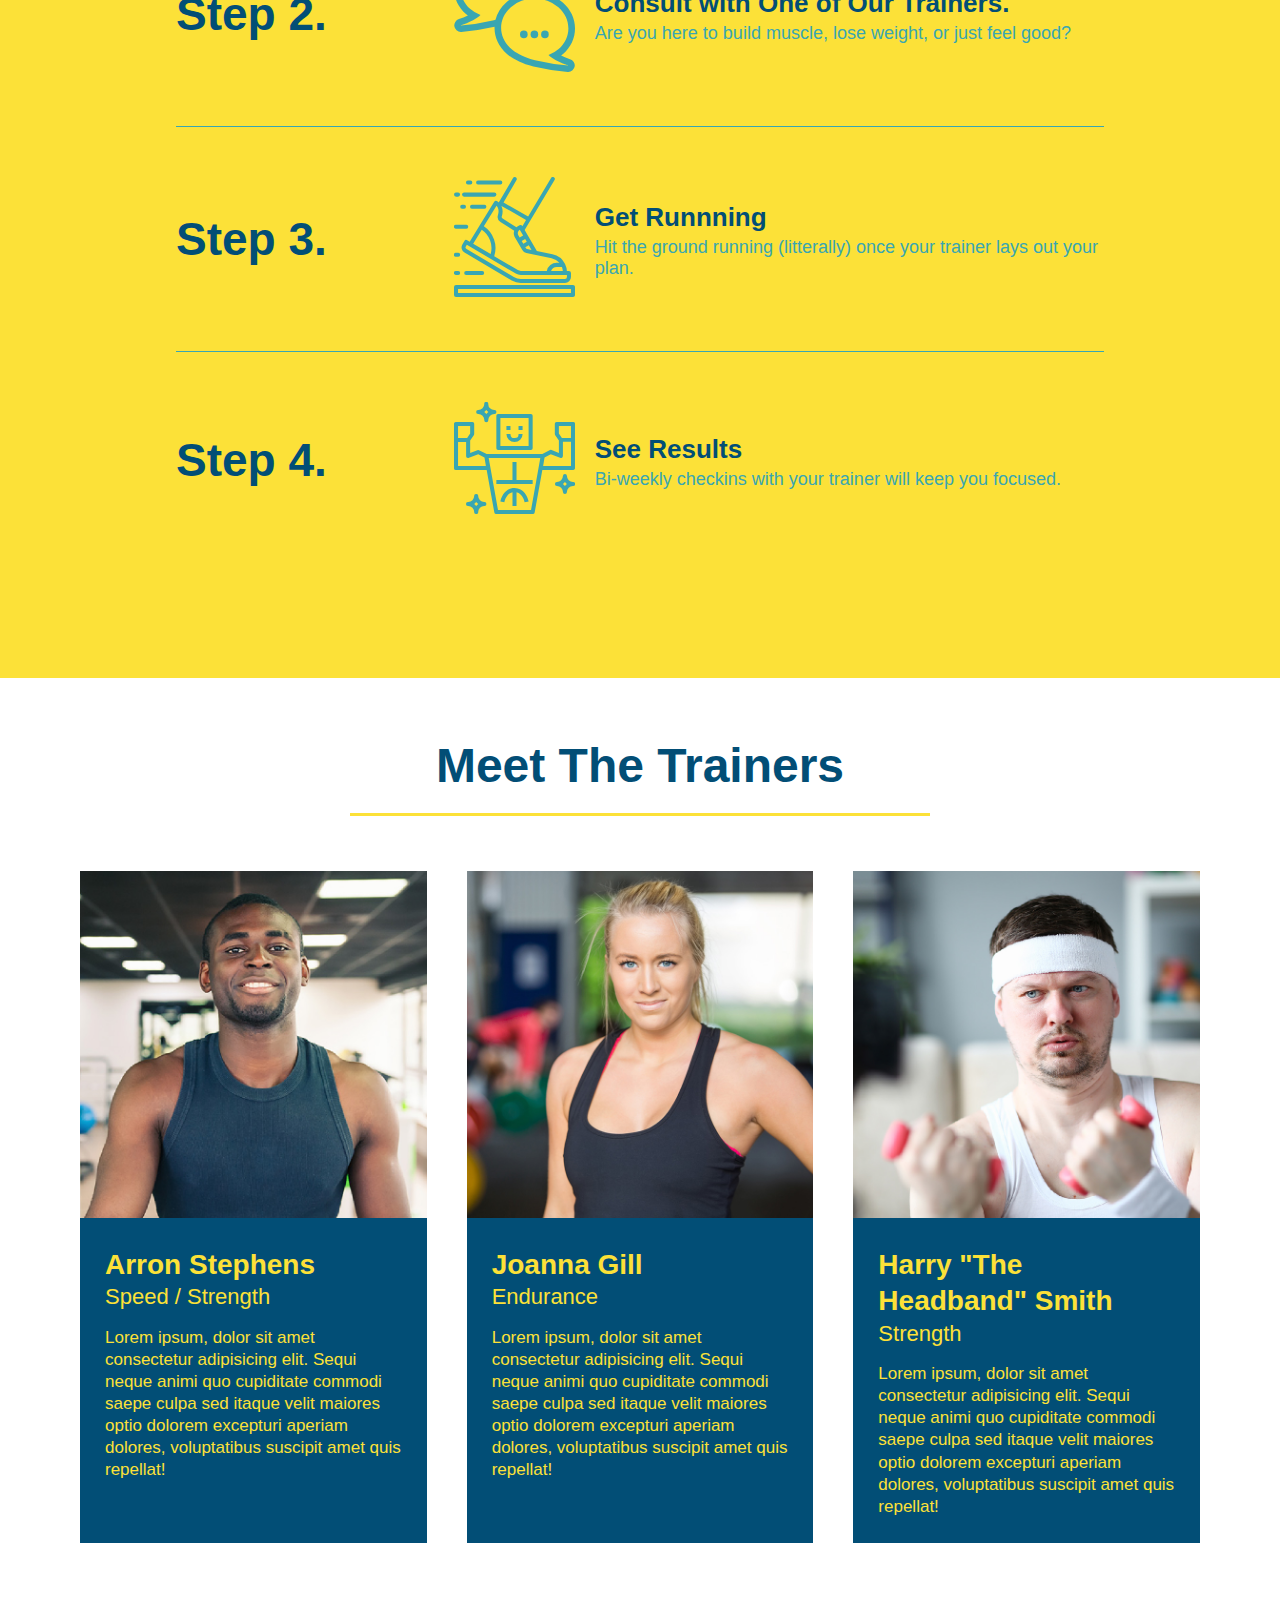
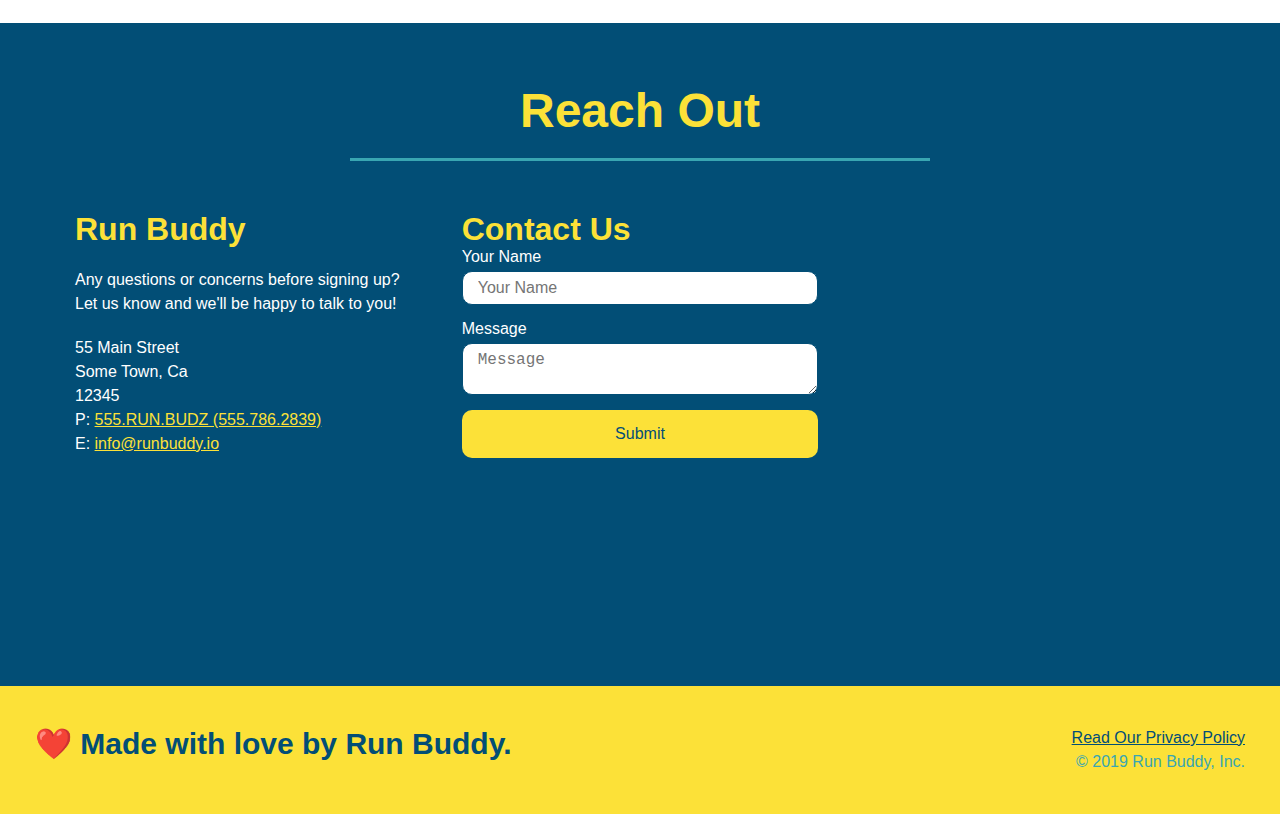
==== commit 804ac041: "Better checkmark boxes" ====
--- a/index.html
+++ b/index.html
@@ -51,17 +51,21 @@
                     <label for="phone">Enter a telephone number:</label>
                     <input type="tel" placeholder="Phone Number" name="phone" id="phone" class="form-input" />
                     <p>
-                        Have you worked out with a trainer before?
+                      Have you worked out with a trainer before?
+                      <span class="radio-wrapper">
                         <input type="radio" name="trainer-confirm" id="trainer-yes" />
                         <label for="trainer-yes">Yes</label>
+                      </span>
+                      <span class="radio-wrapper">
                         <input type="radio" name="trainer-confirm" id="trainer-no" />
                         <label for="trainer-no">No</label>
-                    </p>   
+                      </span>
+                    </p>
                     <p>
-                        <label for="checkbox">
-                            I acknowledge that I am at least 18 years of age.
-                        </label>
+                      <span class="checkbox-wrapper">
                         <input type="checkbox" name="age-confirm" id="checkbox" />
+                        <label for="checkbox">I acknowledge that I am at least 18 years of age.</label>
+                      </span>
                     </p>
                     <button type="submit">
                         Get Running!
--- a/assets/css/style.css
+++ b/assets/css/style.css
@@ -18,6 +18,14 @@
   display: flex;
   justify-content: space-between;
   flex-wrap: wrap;
+  position: -webkit-sticky;
+  position: sticky;
+  top: 0;
+  background-image: url("../images/hero-bg.jpg");
+  background-size: cover;
+  background-position: 80%;
+  background-attachment: fixed;
+  z-index: 9999;
 }
 
 header h1 {
@@ -25,6 +33,7 @@
   margin: 0;
   font-size: 36px;
   color: #fce138;
+  text-shadow: 0 0 10px rgba(0, 0, 0, 0.5);
 }
 
 header a {
@@ -48,6 +57,14 @@
   padding: 10px 15px;
   font-weight: lighter;
   font-size: 1.55vw;
+  text-shadow: 0 0 10px rgba(0, 0, 0, 0.5);
+}
+
+header nav ul li a:hover {
+  background: #fce138;
+  color: #024e76;
+  border-radius: 15px;
+  text-shadow: none;
 }
 
 /* HEADER / NAVBAR STYLES END */
@@ -89,7 +106,8 @@
 .hero {
   background-image: url('../images/hero-bg.jpg');
   background-size: cover;
-  background-position: center;
+  background-position: 80%;
+  background-attachment: fixed;
   display: flex;
   justify-content: center;
   flex-wrap: wrap;
@@ -109,15 +127,18 @@
   font-style: italic;
   font-size: 55px;
   color: #fce138;
+  text-shadow: 0 0 10px rgba(0, 0, 0, 0.5);
 }
 
 .hero-form {
   border: 3px solid #024e76;
-  background-color: #fce138;
+  background-color: rgba(252, 225, 56, .8);
   padding: 20px;
   color: #024e76;
   width: 40%;
   margin: 3.5%;
+  box-shadow: 0 0 10px rgba(0, 0, 0, 0.5);
+  border-radius: 15px;
 }
 
 .hero-form h3 {
@@ -136,6 +157,13 @@
   color: #024e76;
   width: 100%;
   margin-bottom: 15px; 
+  border-radius: 10px;
+  background-color: rgba(255, 255, 255, 0.75);
+}
+
+.form-input:focus {
+  background-color: rgba(255, 255, 255, 1);
+  outline: none;
 }
 
 .hero-form label {
@@ -148,7 +176,13 @@
   border: none;
   padding: 10px 20px;
   font-size: 16px;
+  border-radius: 10px;
 } 
+
+.hero-form button:hover {
+  background-color: #39a6b2;
+}
+
 /* HERO STYLES END */
 
 
@@ -194,11 +228,15 @@
   margin: 50px auto;
   padding-bottom: 50px;
   width: 80%;
-  border-bottom: 1px solid #39a6b2;
   display: flex;
   flex-wrap: wrap;
   align-items: center;
   justify-content: space-between;
+  border-bottom: 1px solid #39a6b2
+}
+
+.step:last-child {
+ border-bottom: none;
 }
 
 .step h3 {
@@ -329,6 +367,7 @@
   width: 100%;
   margin-bottom: 15px;
   margin-top: 5px;
+  border-radius: 10px;
 }
 
 .contact-form button {
@@ -339,12 +378,77 @@
   text-align: center;
   padding: 15px 0;
   font-size: 16px;
+  border-radius: 10px;
+}
+
+.contact-form button:hover {
+  color: #fce138;
+  background: #39a6b2;
 }
 
 .contact-info a {
   color: #fce138;
 }
 
+.checkbox-wrapper input, .radio-wrapper input {
+  opacity: 0;
+}
+
+.checkbox-wrapper label, .radio-wrapper label {
+  position: relative;
+  left: 10px;
+  margin: 10px;
+  line-height: 1.6;
+}
+
+.radio-wrapper label::before {
+  border-radius: 50%;
+}
+
+.checkbox-wrapper label::before, .radio-wrapper label::before {
+  content: "";
+  height: 20px;
+  width: 20px;
+  background: rgba(255, 255, 255, 0.75);
+  border: 1px solid #024e76;
+  position: absolute;
+  top: -4px;
+  left: -30px;
+}
+
+.radio-wrapper label::after {
+  content: "";
+  width: 20px;
+  height: 20px;
+  border-radius: 50%;
+  background: #024e76;
+  position: absolute;
+  left: -29px;
+  top: -3px;
+  background-image: radial-gradient(circle, #39a6b2, #024e76);
+}
+
+.checkbox-wrapper label:after {
+  content: "";
+  height: 6px;
+  width: 14px;
+  border-left: 2px solid #024e76;
+  border-bottom: 2px solid #024e76;
+  position: absolute;
+  left: -26px;
+  top: 1px;
+  transform: rotate(-58deg);
+}
+
+.checkbox-wrapper input + label::after, 
+.radio-wrapper input + label::after {
+  content: none;
+}
+
+.checkbox-wrapper input:checked + label::after, 
+.radio-wrapper input:checked + label::after {
+  content: "";
+}
 
 /* REACH OUT STYLES END */
 
@@ -364,19 +468,111 @@
 /* Media Queries */
 
 @media screen and (max-width: 980px) {
-  Header h1 a {
-    color: tomato;
-  }
+
+  header {
+    padding-bottom: 0;
+    justify-content: center;
+    position: relative;
+  }
+
+  header h1 {
+    width: 100%;
+    text-align: center;
+  }
+
+  header nav ul {
+    margin-top: 20px;
+    width: 100%;
+    justify-content: center;
+  }
+
+  header nav ul li a {
+    font-size: 20px;
+  }
+
+  footer h2, footer div {
+    text-align: center;
+    width: 100%;
+  }
+
+  .hero-cta, .hero-form {
+    width: 100%;
+  }
+
+  .hero-cta {
+    text-align: center;
+  }
+
+  .section-title {
+    width: 80%;
+  }
+
+  .trainer {
+    flex: 0 70%
+  }
+
+  .contact-info iframe {
+    flex: 1 100%;
+  }
+
 }
 
 @media screen and (max-width: 768px) {
-  Header h1 {
-    font-size: 80px;
-  }
+  section {
+    padding: 30px 15px;
+  }
+
+  .step h3 {
+    flex: 1 100%;
+    text-align: center;
+  }
+
+  .step-info {
+    flex: 2 100%;
+    text-align: center;
+    justify-content: center;
+  }
+
+  .step-img {
+    flex: 0 32%;
+    margin-right: 0;
+    margin-top: 15px;
+    margin-bottom: 15px;
+  }
+
+  .step-text {
+    flex: 100%;  
+  }
+
 }
 
 @media screen and (max-width: 575px) {
-  header h1 {
-    font-size: 100px;
-  }
-}+  .hero-form button {
+    width: 100%;
+  }
+
+  .section-title {
+    width: 95%;
+  }
+
+  .intro p {
+    width: 100%;
+  }
+
+  .trainer {
+    flex: 0 100%;
+  }
+
+  .contact-info {
+    text-align: center;
+  }
+
+  .contact-form {
+    order: 3;
+  }
+
+  .contact-info > * {
+    flex: 0 100%;
+  }
+}
+
